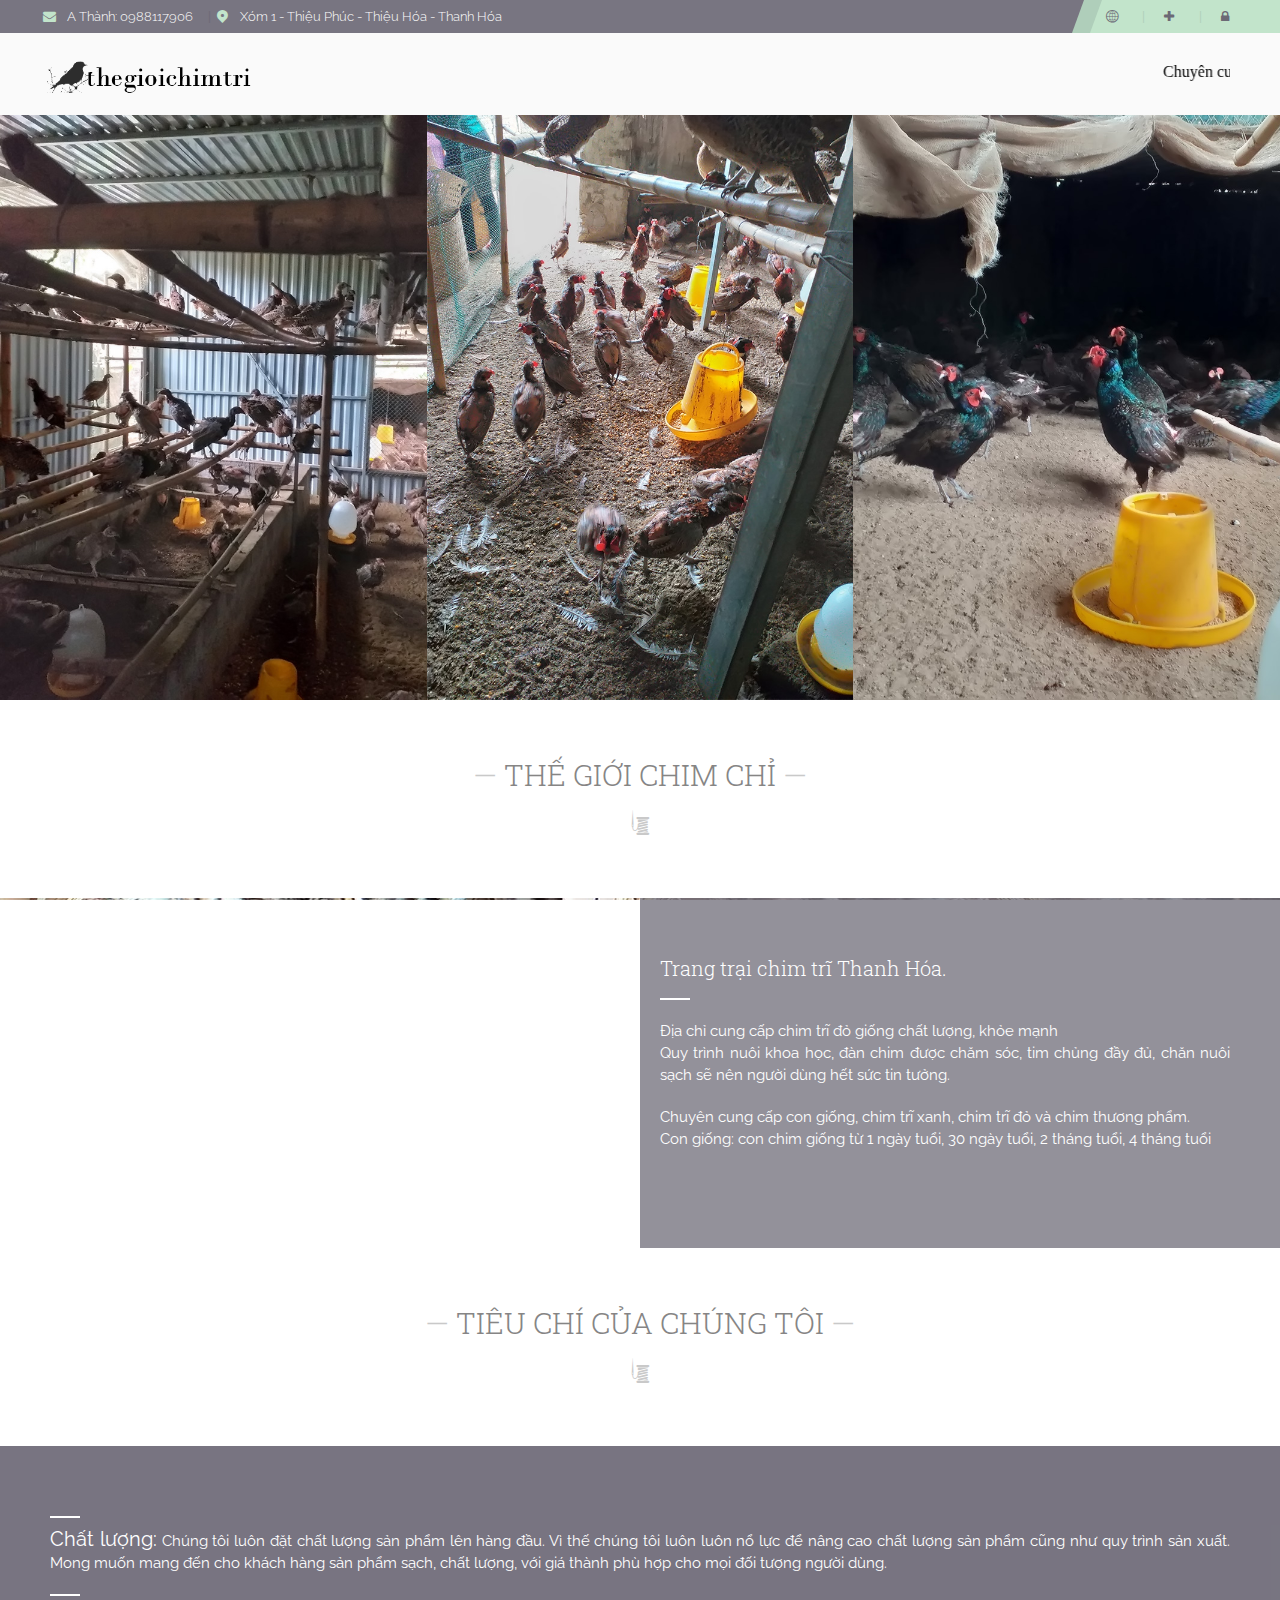
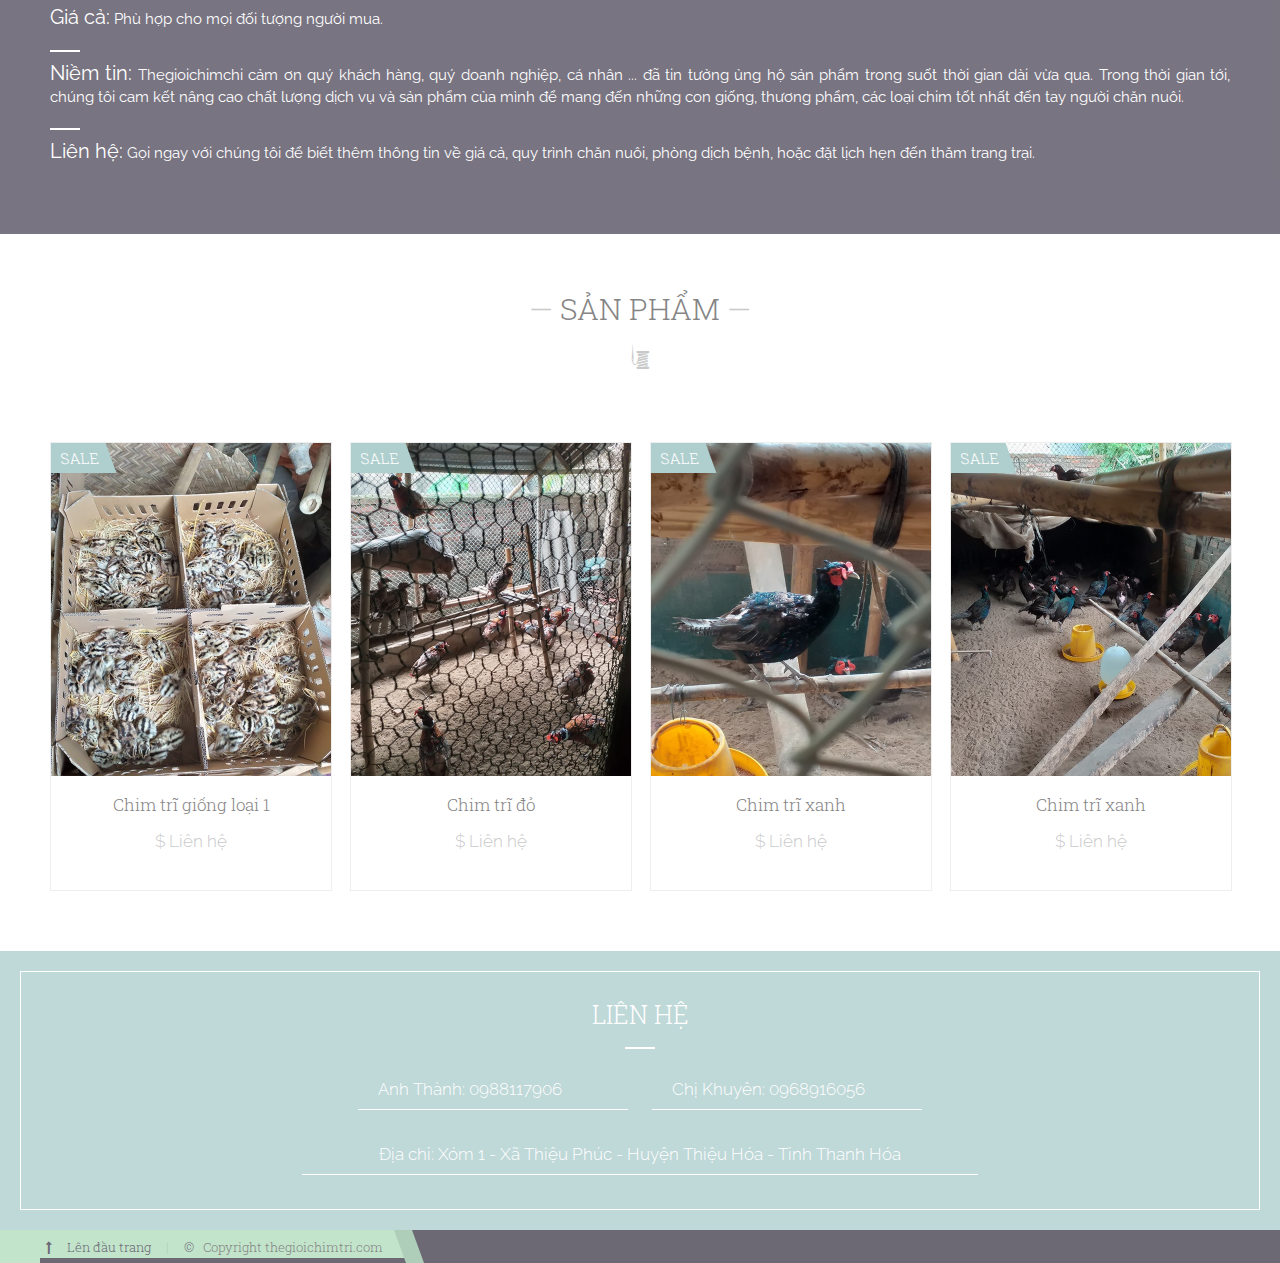
==== index.html @ b0e3bc08 "init" ====
<!DOCTYPE html>
<!--[if lt IE 7 ]>
<html class="ie ie6" lang="en"> <![endif]-->
<!--[if IE 7 ]>
<html class="ie ie7" lang="en"> <![endif]-->
<!--[if IE 8 ]>
<html class="ie ie8" lang="en"> <![endif]-->
<!--[if (gte IE 9)|!(IE)]><!-->
<html lang="en"> <!--<![endif]-->
<meta http-equiv="content-type" content="text/html;charset=UTF-8"/>
<head>

    <meta charset="utf-8">

    <title>Thegioichimchi.com</title> <!--insert your title here-->
    <meta name="description" content="nicdark Framework"> <!--insert your description here-->
    <meta name="author" content="nicdark"> <!--insert your name here-->
    <meta name="viewport" content="width=device-width, initial-scale=1.0"> <!--meta responsive-->

    <!--START CSS-->
    <link rel="stylesheet" href="css/nicdark_style.css"> <!--style-->
    <link rel="stylesheet" href="css/nicdark_responsive.css"> <!--nicdark_responsive-->

    <!--revslider-->
    <link rel="stylesheet" href="css/revslider/settings.css"> <!--revslider-->
    <link rel="stylesheet" href="css/style.css"> <!--revslider-->

    <!--END CSS-->

    <!--google fonts-->
    <link href='http://fonts.googleapis.com/css?family=Raleway' rel='stylesheet' type='text/css'>
    <!-- font-family: 'Raleway', sans-serif; -->
    <link href='http://fonts.googleapis.com/css?family=Roboto+Slab:400,100,300,700' rel='stylesheet' type='text/css'>
    <!--Roboto-->
    <link href='http://fonts.googleapis.com/css?family=Cinzel+Decorative:400,900,700' rel='stylesheet' type='text/css'>
    <!--Cinzel-->
    <link href='http://fonts.googleapis.com/css?family=Great+Vibes' rel='stylesheet' type='text/css'> <!--Great Vibes-->

    <!--[if lt IE 9]>
    <script src="http://html5shiv.googlecode.com/svn/trunk/html5.js"></script>
    <![endif]-->

    <!--FAVICONS-->
    <link rel="shortcut icon" href="images/favicon/favicon.jpg">
    <link rel="apple-touch-icon" href="img/favicon/apple-touch-icon.png">
    <link rel="apple-touch-icon" sizes="72x72" href="img/favicon/apple-touch-icon-72x72.png">
    <link rel="apple-touch-icon" sizes="114x114" href="img/favicon/apple-touch-icon-114x114.png">
    <!--END FAVICONS-->
</head>
<body id="start_nicdark_framework">

<div class="nicdark_site">
    <div class="nicdark_site_fullwidth nicdark_clearfix">
        <div class="nicdark_overlay"></div>
        <!--START LEFT SIDEBAR OPEN-->
        <div class="nicdark_left_sidebar nicdark_bg_greydark nicdark_nicescrool nicdark_dark_widgets">

            <a class="nicdark_left_sidebar_btn_close nicdark_btn_icon small white nicdark_absolute_right10">
                <i class="icon-cancel"></i>
            </a>

            <!--start-->
            <div class="nicdark_margin020">
                <div class="nicdark_space20"></div>
                <h4 class="white">AMAZING COMPONENTS</h4>
                <div class="nicdark_space20"></div>
                <div class="nicdark_divider left small"><span class="nicdark_bg_white"></span></div>
            </div>

            <div class="nicdark_textevidence">
                <div class="nicdark_margin20">
                    <ul class="nicdark_list">
                        <li>
                            <a href="components.html" class="nicdark_btn nicdark_margin150 white nicdark_margintop0"><i
                                    class="icon-html5"></i>&nbsp;&nbsp;&nbsp;Basic Components</a>
                            <a href="components.html"
                               class="white nicdark_btn nicdark_bg_greendark  nicdark_demo_components nicdark_margintop0">NEW</a>
                        </li>
                        <li>
                            <a href="components-archives.html" class="nicdark_btn nicdark_margin150 white"><i
                                    class="icon-th-large"></i>&nbsp;&nbsp;&nbsp;Different Archives</a>
                            <a href="components-archives.html"
                               class="white nicdark_btn nicdark_bg_greendark  nicdark_demo_components">NEW</a>
                        </li>
                        <li>
                            <a href="components-widgets.html" class="nicdark_btn nicdark_margin150 white"><i
                                    class="icon-columns"></i>&nbsp;&nbsp;&nbsp;Multiplies Widgets</a>
                            <a href="components-widgets.html"
                               class="white nicdark_btn nicdark_bg_greendark  nicdark_demo_components">NEW</a>
                        </li>
                        <li>
                            <a href="components-focus.html" class="nicdark_btn nicdark_margin150 white"><i
                                    class="icon-paragraph"></i>&nbsp;&nbsp;&nbsp;Focus Solutions</a>
                            <a href="components-focus.html"
                               class="white nicdark_btn nicdark_bg_reddark nicdark_demo_components">HOT</a>
                        </li>
                        <li>
                            <a href="#" class="nicdark_btn nicdark_margin150 white"><i class="icon-mail-2"></i>&nbsp;&nbsp;&nbsp;Form
                                Possibilities</a>
                            <a href="#" class="white nicdark_btn nicdark_bg_reddark nicdark_demo_components">HOT</a>
                        </li>
                    </ul>
                </div>
            </div>
            <!--end-->

            <!--start-->
            <div class="nicdark_margin020">
                <div class="nicdark_space20"></div>
                <h4 class="white">SOME FEATURES</h4>
                <div class="nicdark_space20"></div>
                <div class="nicdark_divider left small"><span class="nicdark_bg_white"></span></div>
            </div>

            <div class="nicdark_textevidence">
                <div class="nicdark_margin20">
                    <ul class="nicdark_list">
                        <li style="padding: 0px 0px 20px 0px;">
                            <img alt="" style="width:60px;float: left;margin-right: 20px;"
                                 src="img/demo/boxed_wide.jpg">
                            <p class="white"><strong>BOXED/WIDE VERSION</strong><br>One class for switch your site from
                                wide to boxed</p>
                        </li>
                        <li style="padding: 0px 0px 20px 0px;">
                            <img alt="" style="width:60px;float: left;margin-right: 20px;" src="img/demo/mega_menu.jpg">
                            <p class="white"><strong>MEGA MENU</strong><br>Create your mega menu easly in very simple
                                way</p>
                        </li>
                        <li style="padding: 0px 0px 20px 0px;">
                            <img alt="" style="width:60px;float: left;margin-right: 20px;"
                                 src="img/demo/rev_slider.jpg">
                            <p class="white"><strong>REVOLUTION SLIDER</strong><br>Create your amazin slides, Save 14 $
                            </p>
                        </li>
                        <li style="padding: 0px 0px 20px 0px;">
                            <img alt="" style="width:60px;float: left;margin-right: 20px;"
                                 src="img/demo/custom_pages.jpg">
                            <p class="white"><strong>CUSTOM PAGES</strong><br>A lot of pages thought for your shop !</p>
                        </li>
                        <li style="padding: 0px 0px 20px 0px;">
                            <img alt="" style="width:60px;float: left;margin-right: 20px;" src="img/demo/framework.jpg">
                            <p class="white"><strong>NICDARK FRAMEWORK</strong><br>Speed, Clear, Optimized code and easy
                                to use</p>
                        </li>
                    </ul>
                </div>
            </div>
            <!--endd-->


        </div>
        <!--END RIGHT SIDEBAR OPEN-->


        <!--START SIDEBAR-->
        <div class="nicdark_right_sidebar nicdark_bg_greydark nicdark_nicescrool">

            <a class="nicdark_right_sidebar_btn_close nicdark_btn_icon small white nicdark_absolute_right10"><i
                    class="icon-cancel"></i></a>

            <!--start CART-->
            <div class="nicdark_margin020">
                <div class="nicdark_space20"></div>
                <h4 class="white">YOUR CART</h4>
                <div class="nicdark_space20"></div>
                <div class="nicdark_divider left small"><span class="nicdark_bg_white"></span></div>
            </div>
            <div class="nicdark_textevidence">
                <div class="nicdark_margin20">
                    <ul class="nicdark_list nicdark_relative">
                        <li>
                            <a href="single-product.html"><img alt=""
                                                               class="nicdark_absolute nicdark_opacity nicdark_width60"
                                                               src="img/shop/products/img1.jpg"></a>
                            <div class="nicdark_activity nicdark_marginleft80">
                                <h5 class="grey subtitle">AURORA DRESS</h5>
                                <div class="nicdark_space10"></div>
                                <p>1 x $ 1000,00</p>
                            </div>
                            <div class="nicdark_space50"></div>
                        </li>
                        <li>
                            <a href="single-product.html"><img alt=""
                                                               class="nicdark_absolute nicdark_opacity nicdark_width60"
                                                               src="img/shop/products/img2.jpg"></a>
                            <div class="nicdark_activity nicdark_marginleft80">
                                <h5 class="grey subtitle">GAYA DRESS</h5>
                                <div class="nicdark_space10"></div>
                                <p>1 x $ 1300,00</p>
                            </div>
                            <div class="nicdark_space30"></div>
                        </li>
                    </ul>
                </div>
            </div>
            <div class="nicdark_margin020">
                <h5 class="grey">SUBTOTAL: <span class="white subtitle">$ 2300,00</span></h5>
                <div class="nicdark_space20"></div>
                <div class="nicdark_focus">
                    <a href="shop-cart.html" class="nicdark_btn nicdark_bg_greendark title small white">VIEW CART</a>
                </div>
            </div>
            <!--end CART-->

            <!--start FILTER-->
            <div class="nicdark_margin020">
                <div class="nicdark_space60"></div>
                <h4 class="white">FILTER PRICE</h4>
                <div class="nicdark_space20"></div>
                <div class="nicdark_divider left small"><span class="nicdark_bg_white"></span></div>
            </div>
            <div class="nicdark_margin020 nicdark_block">
                <div class="nicdark_space20"></div>
                <div class="nicdark_radius nicdark_bg_greydark2 nicdark_slider_range"></div>
                <div class="nicdark_space20"></div>
            </div>
            <div class="nicdark_margin020">
                <input class="nicdark_bg_greydark white subtitle small nicdark_padding0 nicdark_slider_amount"
                       type="text">
                <div class="nicdark_space20"></div>
                <a href="shop.html" class="nicdark_btn nicdark_bg_yellowdark title small white">FILTER</a>
            </div>
            <!--END FILTER-->

            <!--start PRODUCTS-->
            <div class="nicdark_margin020">
                <div class="nicdark_space60"></div>
                <h4 class="white">BEST REVIEWED</h4>
                <div class="nicdark_space20"></div>
                <div class="nicdark_divider left small"><span class="nicdark_bg_white"></span></div>
            </div>
            <div class="nicdark_textevidence">
                <div class="nicdark_margin20">
                    <ul class="nicdark_list nicdark_relative">
                        <li>
                            <a href="single-product.html"><img alt=""
                                                               class="nicdark_absolute nicdark_opacity nicdark_width60"
                                                               src="img/shop/products/img1.jpg"></a>
                            <div class="nicdark_activity nicdark_marginleft80">
                                <h5 class="grey subtitle">AURORA DRESS</h5>
                                <div class="nicdark_space10"></div>
                                <p><i class="icon-star yellow"></i><i class="icon-star yellow"></i><i
                                        class="icon-star yellow"></i><i class="icon-star yellow"></i><i
                                        class="icon-star-half-alt yellow"></i></p>
                            </div>
                            <div class="nicdark_space50"></div>
                        </li>
                        <li>
                            <a href="single-product.html"><img alt=""
                                                               class="nicdark_absolute nicdark_opacity nicdark_width60"
                                                               src="img/shop/products/img2.jpg"></a>
                            <div class="nicdark_activity nicdark_marginleft80">
                                <h5 class="grey subtitle">GAYA DRESS</h5>
                                <div class="nicdark_space10"></div>
                                <p><i class="icon-star yellow"></i><i class="icon-star yellow"></i><i
                                        class="icon-star yellow"></i><i class="icon-star yellow"></i><i
                                        class="icon-star-half-alt yellow"></i></p>
                            </div>
                            <div class="nicdark_space50"></div>
                        </li>
                        <li>
                            <a href="single-product.html"><img alt=""
                                                               class="nicdark_absolute nicdark_opacity nicdark_width60"
                                                               src="img/shop/products/img3.jpg"></a>
                            <div class="nicdark_activity nicdark_marginleft80">
                                <h5 class="grey subtitle">ANEMONE DRESS</h5>
                                <div class="nicdark_space10"></div>
                                <p><i class="icon-star yellow"></i><i class="icon-star yellow"></i><i
                                        class="icon-star yellow"></i><i class="icon-star yellow"></i><i
                                        class="icon-star-half-alt yellow"></i></p>
                            </div>
                            <div class="nicdark_space10"></div>
                        </li>
                    </ul>
                </div>
            </div>
            <!--end PRODUCTS-->

            <!--start SEARCH-->
            <div class="nicdark_margin020">
                <div class="nicdark_space50"></div>
                <h4 class="white">SEARCH YOUR DRESS</h4>
                <div class="nicdark_space20"></div>
                <div class="nicdark_divider left small"><span class="nicdark_bg_white"></span></div>
            </div>
            <div class="nicdark_margin20">
                <input class="nicdark_bg_transparent nicdark_border_white white small subtitle" type="text" value=""
                       placeholder="KEYWORD">
                <div class="nicdark_space20"></div>
                <a href="shop.html" class="nicdark_btn nicdark_bg_bluedark small title white">SEARCH</a>
            </div>
            <!--end SEARCH-->

            <!--start TAGS-->
            <div class="nicdark_margin020">
                <div class="nicdark_space40"></div>
                <h4 class="white">PRODUCTS TAGS</h4>
                <div class="nicdark_space20"></div>
                <div class="nicdark_divider left small"><span class="nicdark_bg_white"></span></div>
            </div>
            <div class="nicdark_margin10">
                <a href="#" class="nicdark_btn small white nicdark_margin10 nicdark_border_white">Bride</a>
                <a href="#" class="nicdark_btn small white nicdark_margin10 nicdark_border_white">Groom</a>
                <a href="#" class="nicdark_btn small white nicdark_margin10 nicdark_border_white">Dress</a>
                <a href="#" class="nicdark_btn small white nicdark_margin10 nicdark_border_white">Shoes</a>
                <a href="#" class="nicdark_btn small white nicdark_margin10 nicdark_border_white">Witness</a>
                <a href="#" class="nicdark_btn small white nicdark_margin10 nicdark_border_white">Rings</a>
                <a href="#" class="nicdark_btn small white nicdark_margin10 nicdark_border_white">Jewelry</a>
                <a href="#" class="nicdark_btn small white nicdark_margin10 nicdark_border_white">Flowers</a>
                <a href="#" class="nicdark_btn small white nicdark_margin10 nicdark_border_white">Suit</a>
                <a href="#" class="nicdark_btn small white nicdark_margin10 nicdark_border_white">Rings</a>
                <a href="#" class="nicdark_btn small white nicdark_margin10 nicdark_border_white">Wedding</a>
                <a href="#" class="nicdark_btn small white nicdark_margin10 nicdark_border_white">Rose</a>
            </div>
            <!--end TAGS-->

        </div>
        <!--END SIDEBAR-->

        <div class="nicdark_section nicdark_navigation">
            <div class="nicdark_menu_fullwidth">
                <div class="nicdark_section nicdark_bg_gradient">
                    <div class="nicdark_container nicdark_clearfix">
                        <div class="grid grid_6 nicdark_bg_greydark percentage">
                            <div class="nicdark_focus">
                                <div class="nicdark_space5"></div>
                                <p class="white">
                                    <small>
                                        <i class="icon-mail-alt green"></i>&nbsp;&nbsp;
                                        <a class="white" href="javascript:void(0)">A Thành: 0988117906</a>
                                        &nbsp;&nbsp;&nbsp;&nbsp;<span class="greydark">|</span> <br class="mobile">
                                        <i class="icon-location-1 green"></i>&nbsp;&nbsp;
                                        <a class="white" href="javascript:void(0)">Xóm 1 - Thiệu Phúc - Thiệu Hóa -
                                            Thanh Hóa</a>
                                    </small>
                                </p>
                                <div class="nicdark_space5"></div>
                            </div>
                        </div>
                        <div class="grid grid_6 right nicdark_bg_greydark percentage">
                            <div class="nicdark_activity right nicdark_bg_green">
                                <div class="nicdark_space5"></div>
                                <p class="greydark">
                                    <small>
                                        &nbsp;&nbsp;&nbsp;&nbsp;&nbsp;&nbsp;<i class="icon-globe-2"></i>&nbsp;&nbsp;<a
                                            class="greydark nicdark_mpopup_window nicdark_outline"
                                            href="javascript:void(0)"></a>
                                        &nbsp;&nbsp;&nbsp;&nbsp;<span class="greendark">|</span>&nbsp;&nbsp;&nbsp;&nbsp;
                                        <i class="icon-plus"></i>&nbsp;&nbsp;<a
                                            class="greydark nicdark_mpopup_ajax nicdark_outline"
                                            href="javascript:void(0)"></a>
                                        &nbsp;&nbsp;&nbsp;&nbsp;<span class="greendark">|</span>&nbsp;&nbsp;&nbsp;&nbsp;
                                        <i class="icon-lock"></i>&nbsp;&nbsp;<a
                                            class="greydark nicdark_mpopup_ajax nicdark_outline"
                                            href="javascript:void(0)"></a></small>
                                </p>
                                <div class="nicdark_space5"></div>
                            </div>

                            <div class="nicdark_activity right nicdark_bg_greendark nicdark_oblique_right">
                                <div class="nicdark_space5"></div>
                                <p class="greydark">
                                    <small><i class="icon-angle-right greendark"></i></small>
                                </p>
                                <div class="nicdark_space5"></div>
                            </div>


                        </div>

                        <!--info window for languages-->
                        <div id="nicdark_window" class="nicdark_bg_greydark zoom-anim-dialog mfp-hide">

                            <div class="nicdark_textevidence nicdark_bg_violetdark ">
                                <div class="nicdark_margin20">
                                    <h4 class="white">LANGUAGES</h4>
                                </div>
                            </div>

                            <div class="nicdark_padding20 nicdark_display_inlineblock nicdark_width_percentage100 nicdark_sizing">

                                <ul class="nicdark_list border">

                                    <li class="nicdark_border_greydark">
                                        <p><a class="white" href="index.html">ENGLISH</a><a href="index.html"
                                                                                            class="nicdark_btn right nicdark_opacity"><i
                                                class="white icon-angle-right"></i></a></p>
                                        <div class="nicdark_space15"></div>
                                    </li>

                                    <li class="nicdark_border_greydark">
                                        <div class="nicdark_space15"></div>
                                        <p><a class="white" href="index.html">RUSSIAN</a><a href="index.html"
                                                                                            class="nicdark_btn right nicdark_opacity"><i
                                                class="white icon-angle-right"></i></a></p>
                                        <div class="nicdark_space15"></div>
                                    </li>

                                    <li class="nicdark_border_greydark">
                                        <div class="nicdark_space15"></div>
                                        <p><a class="white" href="index.html">ARABIC</a><a href="index.html"
                                                                                           class="nicdark_btn right nicdark_opacity"><i
                                                class="white icon-angle-right"></i></a></p>
                                        <div class="nicdark_space15"></div>
                                    </li>

                                    <li class="nicdark_border_greydark">
                                        <div class="nicdark_space15"></div>
                                        <p><a class="white" href="index.html">ITALIAN</a><a href="index.html"
                                                                                            class="nicdark_btn right nicdark_opacity"><i
                                                class="white icon-angle-right"></i></a></p>
                                    </li>

                                </ul>

                            </div>
                        </div>
                        <!--end window-->

                    </div>
                </div>
                <div class="nicdark_section nicdark_bg_grey fade-down">
                    <div class="nicdark_container nicdark_clearfix">
                        <div class="grid grid_12 percentage">
                            <div class="nicdark_space25"></div>
                            <div class="nicdark_logo">
                                <a class="nicdark_logo_normal" href="javascript:void(0)"><img alt="" src="images/logo.png"></a>
                            </div>
                            <nav>
                                <ul class="nicdark_menu nicdark_margin010 nicdark_padding50">
                                    <marquee>Chuyên cung cấp các loại chim trĩ, chim trĩ xanh, chim trĩ đỏ, con giống, và thịt thương phẩm.</marquee>
                                </ul>
                            </nav>
                            <div class="nicdark_space25"></div>
                        </div>

                    </div>
                    <!--end container-->

                </div>
                <!--end header-->

            </div>

        </div>
        <div class="nicdark_space100"></div>

        <!--start section-->
        <section class="nicdark_section">
            <div class="grid grid_4 percentage">
                <div class="nicdark_focus nicdark_fadeinout nicdark_relative nicdark_height600"
                     style="background:url(images/slide/1.jpg); background-size:cover;">
                    <div class="nicdark_filter greydark2 nicdark_absolute nicdark_height600 nicdark_display_table nicdark_fadein">
                        <div class="nicdark_cell nicdark_vertical_middle">
                            <a href="#"
                               class="nicdark_btn_icon nicdark_border_white medium white nicdark_margin10 nicdark_outline">
                                <i class="icon-link nicdark_rotate"></i>
                            </a>
                        </div>
                    </div>
                </div>
            </div>

            <div class="grid grid_4 percentage">
                <div class="nicdark_focus nicdark_fadeinout nicdark_relative nicdark_height600"
                     style="background:url(images/slide/2.jpg); background-size:cover;">
                    <div class="nicdark_filter greydark2 nicdark_absolute nicdark_height600 nicdark_display_table nicdark_fadein">
                        <div class="nicdark_cell nicdark_vertical_middle">
                            <a href="#"
                               class="nicdark_btn_icon nicdark_border_white medium white nicdark_margin10 nicdark_outline">
                                <i class="icon-link nicdark_rotate"></i>
                            </a>
                        </div>
                    </div>
                </div>
            </div>

            <div class="grid grid_4 percentage">
                <div class="nicdark_focus nicdark_fadeinout nicdark_relative nicdark_height600"
                     style="background:url(images/slide/3.jpg); background-size:cover;">
                    <div class="nicdark_filter greydark2 nicdark_absolute nicdark_height600 nicdark_display_table nicdark_fadein">
                        <div class="nicdark_cell nicdark_vertical_middle">
                            <a href="#"
                               class="nicdark_btn_icon nicdark_border_white medium white nicdark_margin10 nicdark_outline">
                                <i class="icon-link nicdark_rotate"></i>
                            </a>
                        </div>
                    </div>
                </div>
            </div>
        </section>
        <!--end section-->


        <!--start section-->
        <section class="nicdark_section">

            <!--start nicdark_container-->
            <div class="nicdark_container nicdark_clearfix">


                <div class="nicdark_space50"></div>


                <div class="grid grid_12">
                    <h1 class="grey2 center"><span class="grey">—</span> THẾ GIỚI CHIM CHỈ <span class="grey">—</span></h1>
                    <div class="nicdark_space20"></div>
                    <div class="nicdark_focus center"><h2 class="nicdark_icon-sewing11 grey"></h2></div>
                </div>

            </div>
            <!--end nicdark_container-->

        </section>
        <!--end section-->


        <!--start section-->
        <section class="nicdark_section">

            <!--start nicdark_container-->
            <div class="nicdark_container nicdark_clearfix">
                <div class="nicdark_space50"></div>
            </div>
            <!--end nicdark_container-->

        </section>
        <!--end section-->


        <!--start section-->
        <section id="nicdark_parallax_1" class="nicdark_section"
                 style="background:url(images/5.jpg) 50% 0 fixed; background-size:cover;">

            <div class="grid grid_6 percentage">
                <div class="nicdark_space3 nicdark_displaynone_iphonepotr nicdark_displaynone_iphoneland"></div>
            </div>

            <div class="grid grid_6 percentage">
                <div class="nicdark_filter greydark3 nicdark_aligncenter_iphonepotr nicdark_aligncenter_iphoneland">

                    <div class="grid grid_6 nicdark_disable_floatleft_iphonepotr nicdark_disable_floatleft_iphoneland">
                        <div class="nicdark_activity">
                            <div class="nicdark_marginleft10 nicdark_margin20_iphonepotr nicdark_margin20_iphoneland">
                                <div class="nicdark_space50"></div>
                                <h3 class="white">Trang trại chim trĩ Thanh Hóa. <br>
                                </h3>
                                <div class="nicdark_space20 nicdark_displaynone_iphonepotr nicdark_displaynone_iphoneland"></div>
                                <div class="nicdark_divider nicdark_displaynone_iphonepotr nicdark_displaynone_iphoneland left small">
                                    <span class="nicdark_bg_white"></span></div>
                                <div class="nicdark_space20"></div>
                                <p class="white">Địa chỉ cung cấp chim trĩ đỏ giống chất lượng, khỏe mạnh <br> <br class="mobile">
                                    Quy trình nuôi khoa học, đàn chim được chăm sóc, tim chủng đầy đủ, chăn nuôi sạch sẽ nên người dùng hết sức tin tưởng.</p>
                                <div class="nicdark_space20"></div>
                                <p class="white">Chuyên cung cấp con giống, chim trĩ xanh, chim trĩ đỏ và chim thương phẩm. <br><br class="mobile">
                                    Con giống: con chim giống từ 1 ngày tuổi, 30 ngày tuổi, 2 tháng tuổi, 4 tháng tuổi</p>
                                <div class="nicdark_space20"></div>
                                <div>&nbsp; </div>
                                <div class="nicdark_space_block50"></div>
                            </div>

                        </div>
                    </div>

                </div>
            </div>

        </section>
        <!--end section-->

        <!--start section-->
        <section class="nicdark_section">
            <!--start nicdark_container-->
            <div class="nicdark_container nicdark_clearfix">
                <div class="nicdark_space50"></div>
                <div class="grid grid_12">
                    <h1 class="grey2 center"><span class="grey">—</span> TIÊU CHÍ CỦA CHÚNG TÔI <span class="grey">—</span></h1>
                    <div class="nicdark_space20"></div>
                    <div class="nicdark_focus center"><h2 class="nicdark_icon-sewing11 grey"></h2></div>
                </div>
            </div>
            <div class="nicdark_space50"></div>
            <!--end nicdark_container-->
        </section>
        <!--end section-->
        <div class="nicdark_section nicdark_bg_greydark">
            <div class="nicdark_filter greydark">
                <!--start nicdark_container-->
                <div class="nicdark_container nicdark_clearfix">
                    <div class="nicdark_space10"></div>
                    <div class="grid grid_12">
                        <div class="nicdark_space_block50"></div>
                        <div class="nicdark_divider left small">
                            <span class="nicdark_bg_white"></span>
                        </div>
                        <div class="nicdark_space10"></div>
                        <p class="white"><span class="f20">Chất lượng:</span> Chúng tôi luôn đặt chất lượng sản phẩm lên hàng đầu.
                            Vì thế chúng tôi luôn luôn nổ lực để nâng cao chất lượng sản phẩm cũng như quy trình sản xuất.
                            Mong muốn mang đến cho khách hàng sản phẩm sạch, chất lượng, với giá thành phù hợp cho mọi đối tượng người dùng.
                        </p>

                        <div class="nicdark_space20"></div>
                        <div class="nicdark_divider left small">
                            <span class="nicdark_bg_white"></span>
                        </div>
                        <div class="nicdark_space10"></div>
                        <p class="white"><span class="f20">Giá cả:</span> Phù hợp cho mọi đối tượng người mua.</p>

                        <div class="nicdark_space20"></div>
                        <div class="nicdark_divider left small">
                            <span class="nicdark_bg_white"></span>
                        </div>
                        <div class="nicdark_space10"></div>
                        <p class="white">
                            <span class="f20">Niềm tin:</span> Thegioichimchi cảm ơn quý khách hàng, quý doanh nghiệp, cá nhân ... đã tin tưởng ủng hộ sản phẩm trong suốt thời gian dài vừa qua.
                            Trong thời gian tới, chúng tôi cam kết nâng cao chất lượng dịch vụ và sản phẩm của mình để mang đến những con giống, thương phẩm, các loại chim tốt nhất
                            đến tay người chăn nuôi.
                        </p>

                        <div class="nicdark_space20"></div>
                        <div class="nicdark_divider left small">
                            <span class="nicdark_bg_white"></span>
                        </div>
                        <div class="nicdark_space10"></div>
                        <p class="white">
                            <span class="f20">Liên hệ:</span> Gọi ngay với chúng tôi để biết thêm thông tin về giá cả, quy trình chăn nuôi, phòng dịch bệnh, hoặc đặt lịch hẹn đến thăm trang trại.
                        </p>
                        <div class="nicdark_space_block50"></div>
                    </div>
                    <div class="nicdark_space10"></div>
                </div>
                <!--end nicdark_container-->

            </div>


        </div>

        <!--start section-->
        <section class="nicdark_section">
            <!--start nicdark_container-->
            <div class="nicdark_container nicdark_clearfix">
                <div class="nicdark_space50"></div>
                <div class="grid grid_12">
                    <h1 class="grey2 center"><span class="grey">—</span> SẢN PHẨM <span class="grey">—</span></h1>
                    <div class="nicdark_space20"></div>
                    <div class="nicdark_focus center"><h2 class="nicdark_icon-sewing11 grey"></h2></div>
                </div>
            </div>
            <div class="nicdark_space50"></div>
            <!--end nicdark_container-->
        </section>
        <div class="nicdark_container nicdark_clearfix">
            <!--product-->
            <div class="grid grid_3">
                <div class=" nicdark_activity">
                    <div class="nicdark_archive1 nicdark_border_grey">

                        <a href="#" class="nicdark_btn nicdark_bg_bluedark white small nicdark_absolute title nicdark_oblique_left nicdark_oblique">&nbsp;&nbsp;SALE&nbsp;</a>

                        <img alt="" src="images/products/1.jpg">

                        <div class="nicdark_textevidence center">
                            <div class="nicdark_margin20">
                                <h4>Chim trĩ giống loại 1</h4>
                                <div class="nicdark_space20"></div>
                                <h4 class="subtitle grey2"><span class="nicdark_strike"></span>$ Liên hệ</h4>
                                <div class="nicdark_space20"></div>
                            </div>
                        </div>

                    </div>
                </div>
            </div>
            <!--end product-->

            <!--product-->
            <div class="grid grid_3">
                <div class=" nicdark_activity">
                    <div class="nicdark_archive1 nicdark_border_grey">

                        <a href="#" class="nicdark_btn nicdark_bg_bluedark white small nicdark_absolute title nicdark_oblique_left nicdark_oblique">&nbsp;&nbsp;SALE&nbsp;</a>

                        <img alt="" src="images/products/2.jpg">

                        <div class="nicdark_textevidence center">
                            <div class="nicdark_margin20">
                                <h4>Chim trĩ đỏ</h4>
                                <div class="nicdark_space20"></div>
                                <h4 class="subtitle grey2"><span class="nicdark_strike"></span>$ Liên hệ</h4>
                                <div class="nicdark_space20"></div>
                            </div>
                        </div>

                    </div>
                </div>
            </div>
            <!--end product-->

            <!--product-->
            <div class="grid grid_3">
                <div class=" nicdark_activity">
                    <div class="nicdark_archive1 nicdark_border_grey">

                        <a href="#" class="nicdark_btn nicdark_bg_bluedark white small nicdark_absolute title nicdark_oblique_left nicdark_oblique">&nbsp;&nbsp;SALE&nbsp;</a>

                        <img alt="" src="images/products/3.jpg">

                        <div class="nicdark_textevidence center">
                            <div class="nicdark_margin20">
                                <h4>Chim trĩ xanh</h4>
                                <div class="nicdark_space20"></div>
                                <h4 class="subtitle grey2"><span class="nicdark_strike"></span>$ Liên hệ</h4>
                                <div class="nicdark_space20"></div>
                            </div>
                        </div>

                    </div>
                </div>
            </div>
            <!--end product-->

            <!--product-->
            <div class="grid grid_3">
                <div class=" nicdark_activity">
                    <div class="nicdark_archive1 nicdark_border_grey">

                        <a href="#" class="nicdark_btn nicdark_bg_bluedark white small nicdark_absolute title nicdark_oblique_left nicdark_oblique">&nbsp;&nbsp;SALE&nbsp;</a>

                        <img alt="" src="images/products/4.jpg">

                        <div class="nicdark_textevidence center">
                            <div class="nicdark_margin20">
                                <h4>Chim trĩ xanh</h4>
                                <div class="nicdark_space20"></div>
                                <h4 class="subtitle grey2"><span class="nicdark_strike"></span>$ Liên hệ</h4>
                                <div class="nicdark_space20"></div>
                            </div>
                        </div>

                    </div>
                </div>
            </div>
            <!--end product-->
            <div class="nicdark_space50"></div>
        </div>

        <section id="nicdark_parallax_2" class="nicdark_section nicdark_homepage2_img7">
            <div class="nicdark_focus">
                <div class="nicdark_filter blue center">
                    <div class="nicdark_size_extrabig nicdark_border_white">
                        <!--start nicdark_container-->
                        <div class="nicdark_container nicdark_clearfix">
                            <div class="grid grid_12 percentage">
                                <!--content-->
                                <div class="nicdark_space_block30"></div>
                                <h2 class="white">LIÊN HỆ</h2>
                                <div class="nicdark_space_block20"></div>
                                <div class="nicdark_divider small"><span class="nicdark_bg_white"></span></div>
                                <div class="nicdark_space20"></div>
                                <div class="wrapper-contact">
                                    <div class="nicdark_focus nicdark_width_percentage25">
                                        <div class="nicdark_marginleft10 nicdark_marginright10 nicdark_disable_marginleft_iphoneland nicdark_disable_marginleft_iphonepotr">
                                            <input class="nicdark_bg_transparent nicdark_border_bottom_white white medium subtitle"
                                                   type="text" placeholder="Name" size="200" value="Anh Thành: 0988117906" disabled="disabled">
                                        </div>
                                    </div>
                                    <div class="nicdark_focus nicdark_width_percentage25">
                                        <div class="nicdark_marginleft10 nicdark_marginright10 nicdark_disable_marginleft_iphoneland nicdark_disable_marginleft_iphonepotr">
                                            <input class="nicdark_bg_transparent nicdark_border_bottom_white white medium subtitle"
                                                   type="text" placeholder="Name" size="200" value="Chị Khuyên: 0968916056" disabled="disabled">
                                        </div>
                                    </div>
                                </div>
                                <div class="nicdark_space_block20"></div>
                                <div class="wrapper-contact">
                                    <div class="nicdark_focus nicdark_width_percentage60">
                                        <div class="nicdark_marginleft10 nicdark_marginright10 nicdark_disable_marginleft_iphoneland nicdark_disable_marginleft_iphonepotr">
                                            <input class=" nicdark_bg_transparent nicdark_border_bottom_white white medium subtitle"
                                                   type="text" placeholder="Name" size="200" value="Địa chỉ: Xóm 1 - Xã Thiệu Phúc - Huyện Thiệu Hóa - Tỉnh Thanh Hóa" disabled="disabled">
                                        </div>
                                    </div>
                                </div>
                                <div class="nicdark_space30"></div>
                                <!--end content-->
                            </div>
                        </div>
                    </div>
                    <!--end nicdark_container-->
                </div>
            </div>
        </section>

        <!--start section-->
        <div class="nicdark_section">
            <div class="nicdark_section nicdark_bg_gradient2">
                <!--start nicdark_container-->
                <div class="nicdark_container nicdark_clearfix">
                    <div class="grid grid_6 nicdark_bg_greydark2 percentage">
                        <div class="nicdark_activity nicdark_bg_green">
                            <div class="nicdark_space5"></div>
                            <p class="greydark title">
                                <small>
                                    <i class="icon-up"></i>&nbsp;&nbsp;
                                    <a class="greydark nicdark_internal_link" href="#start_nicdark_framework">Lên đầu trang</a>&nbsp;&nbsp;&nbsp;&nbsp;
                                    <span
                                        class="greendark nicdark_displaynone_ipadpotr nicdark_displaynone_iphoneland nicdark_displaynone_iphonepotr">|</span>&nbsp;&nbsp;&nbsp;&nbsp;
                                    <span class="nicdark_displaynone_ipadpotr nicdark_displaynone_iphoneland nicdark_displaynone_iphonepotr">©</span>&nbsp;&nbsp;
                                    <a class="" href="javascript:void(0)">Copyright thegioichimtri.com</a>
                                </small>&nbsp;&nbsp;&nbsp;&nbsp;&nbsp;&nbsp;
                            </p>
                        </div>
                        <div class="nicdark_activity nicdark_bg_greendark nicdark_oblique_left">
                            <div class="nicdark_space5"></div>
                            <p class="greydark">
                                <small><i class="icon-angle-left greendark"></i></small>
                            </p>
                            <div class="nicdark_space5"></div>
                        </div>
                    </div>
                </div>
                <!--end nicdark_container-->
            </div>
        </div>
    </div>
</div>
<style>

</style>
<a class="link-phone-call" style="font-size:18px;padding:7px 13px;position:fixed;right:0;bottom:80px;background-color:#fd7b01;color:#fff;text-align:center;" href="tel:0988117906">
    BẤM GỌI NGAY<br> 0988.117.906
</a>

<!--main-->
<script src="js/main/jquery.min.js"></script> <!--Jquery-->
<script src="js/main/jquery-ui.js"></script> <!--Jquery UI-->
<script src="js/main/excanvas.js"></script> <!--canvas need for ie-->

<!--plugins-->
<script src="js/plugins/revslider/jquery.themepunch.tools.min.js"></script> <!--revslider-->
<script src="js/plugins/revslider/jquery.themepunch.revolution.min.js"></script> <!--revslider-->

<!--menu-->
<script src="js/plugins/menu/superfish.min.js"></script> <!--superfish-->
<script src="js/plugins/menu/tinynav.min.js"></script> <!--tinynav-->

<!--other-->
<script src="js/plugins/isotope/isotope.pkgd.min.js"></script> <!--isotope-->
<script src="js/plugins/mpopup/jquery.magnific-popup.min.js"></script> <!--mpopup-->
<script src="js/plugins/scroolto/scroolto.js"></script> <!--Scrool To-->
<script src="js/plugins/nicescrool/jquery.nicescroll.min.js"></script> <!--Nice Scroll-->
<script src="js/plugins/inview/jquery.inview.min.js"></script> <!--inview-->
<script src="js/plugins/parallax/jquery.parallax-1.1.3.js"></script> <!--parallax-->
<script src="js/plugins/countto/jquery.countTo.js"></script> <!--jquery.countTo-->
<script src="js/plugins/countdown/jquery.countdown.js"></script> <!--countdown-->

<!--settings-->
<script src="js/settings.js"></script> <!--settings-->
<!--custom js-->
<script type="text/javascript">
    jQuery(document).ready(function () {

        //START PARALLAX SECTIONS
        $('#nicdark_parallax_1').parallax("50%", 0.3);
        $('#nicdark_parallax_2').parallax("50%", 0.3);
        //END PARALLAX SECTIONS

    });
</script>
<!--custom js-->
<!--start preloader-->
<script type="text/javascript">
    jQuery(window).load(function () {
        jQuery(".nicdark_preloader").delay(1000).fadeOut("slow");
    })
</script>
<!--end preloader-->
</body>
</html>
---- css/nicdark_style.css ----
/*
	Author: Nicdark
	Author URI: http://www.nicdarkthemes.com/
*/

@import "nicdark_shortcodes.css";
@import "nicdark_menu.css";
@import "nicdark_images.css";
@import "nicdark_font.css";

@import "fontello.css";
@import "animate.css";
@import "magnific-popup.css";


/****************************************************************************
	Table of Content
***************************************************************************


SOME BASIC CLASSES
	1- body
	2-container
    3-site
    4-section
    5-grid
    6-width section
    7-headings tag
    8-form elements
    9-parallax section


/* 1- START NICDARK FRAMEWORK*/
body{ margin:0px; padding:0px; overflow-x:hidden; background-color: #ccc; }
body.nicdark_boxed_img{ background-image: url(../img/slide/img1.html) !important; background-size: cover; background-attachment: fixed; }
body.nicdark_boxed_pattern{ background-image: url(../img/patterns/img1.html) !important; background-attachment: fixed; }

/* 2 - CONTAINER */
.nicdark_container{ width:1200px; margin:auto; padding: 0px; }
.nicdark_size_extrabig .nicdark_container { width:1160px; }
.nicdark_clearfix:after { content: ""; display: block; height: 0; clear: both; visibility: hidden; }



/* 3- START NICDARK_SITE*/
.nicdark_site{ float: left; width: 100%; -webkit-transition: all 0.8s ease; -moz-transition: all 0.8s ease; -o-transition: all 0.8s ease; -ms-transition: all 0.8s ease; transition: all 0.8s ease; }
.nicdark_site > .nicdark_site_fullwidth{ float: left; width: 100%; background-color: #fff; }
.nicdark_site > .nicdark_site_boxed{ width:1220px; margin:auto; padding: 0px; background-color: #fff; }
/*START NICDARK_SITE*/



/* 4 - START NICDARKSECTION*/
.nicdark_section{ width: 100%; float: left; }
/*.nicdark_section.nicdark_imgparallax{ background: url(../img/img3.jpg) 50% 0 fixed; background-size: cover;}*/
/*END NICDARKSECTION*/



/* 5 - START NICDARKGRID*/
.grid_1, .grid_2, .grid_3, .grid_4, .grid_5, .grid_6, .grid_7, .grid_8, .grid_9, .grid_10, .grid_11, .grid_12{ padding:10px; float:left; display:inline; box-sizing:border-box; -moz-box-sizing:border-box; }
.grid.nomargin{ margin: 0px; padding: 10px; }
.grid.percentage{ margin: 0px; padding: 0px; }
.grid_12.percentage {width:100%;}
.grid_6.percentage {width:50%;}
.grid_4.percentage {width:33.33%;}
.grid_3.percentage {width:25%;}
.grid_2.percentage {width:16.66%;}
.grid_8.percentage {width:66.66%;}
.grid_9.percentage {width:75%;}
/*size*/
.grid_1 {width:100px;}
.grid_2 {width:200px;}
.grid_3 {width:300px;}
.grid_4 {width:400px;}
.grid_5 {width:500px;}
.grid_6 {width:600px;}
.grid_7 {width:700px;}
.grid_8 {width:800px;}
.grid_9 {width:900px;}
.grid_10 {width:1000px;}
.grid_11 {width:1100px;}
.grid_12 {width:1200px;}
/*END NICDARKGRID*/



/* 6 - START NIKDARKWIDTHPERCENTAGE*/
.nicdark_width_percentage1{ width: 1% !important; }
.nicdark_width_percentage10{ width: 10% !important; }
.nicdark_width_percentage20{ width: 20% !important; }
.nicdark_width_percentage25{ width: 25% !important; }
.nicdark_width_percentage30{ width: 30% !important; }
.nicdark_width_percentage40{ width: 40% !important; }
.nicdark_width_percentage50{ width: 50% !important; }
.nicdark_width_percentage60{ width: 60% !important; }
.nicdark_width_percentage70{ width: 70% !important; }
.nicdark_width_percentage80{ width: 80% !important; }
.nicdark_width_percentage90{ width: 90% !important; }
.nicdark_width_percentage100{ width: 100% !important; }
/*END NIKDARKWIDTHPERCENTAGE*/



/* 7 - START NICDARKTEXT*/
p,h1,h2,h3,h4,h5,h6{ margin:0px; padding:0px; font-weight: normal; }
/*font*/
h1,h2,h3,h4,h5,h6,input[type="text"],textarea,select{ font-family: 'Roboto Slab', sans-serif; color: #868585; font-weight: 300; }
h1.subtitle,h2.subtitle,h3.subtitle,h4.subtitle,h5.subtitle,h6.subtitle,input[type="text"].subtitle,textarea.subtitle,select.subtitle, span.subtitle{ font-family: 'Raleway', serif; color:#c9c9c9; }
h1.signature,h2.signature,h3.signature,h4.signature,h5.signature,h6.signature, span.signature{ font-family: 'Great Vibes', cursive; }
/*color*/
p.white,h1.white,h2.white,h3.white,h4.white,h5.white,h6.white,a.white,i.white,span.white, input[type="text"].white, textarea.white, input[type="submit"].white, select.white{ color:#ffffff; }
p.grey,h1.grey,h2.grey,h3.grey,h4.grey,h5.grey,h6.grey,a.grey,i.grey,span.grey, input[type="text"].grey, textarea.grey, input[type="submit"].grey, select.grey, pre.grey{ color:#c9c9c9; }
p.greydark,h1.greydark,h2.greydark,h3.greydark,h4.greydark,h5.greydark,h6.greydark,a.greydark,i.greydark,span.greydark, input[type="text"].greydark, textarea.greydark, input[type="submit"].greydark, select.greydark{ color:#6c6975; }
p.greydark2,h1.greydark2,h2.greydark2,h3.greydark2,h4.greydark2,h5.greydark2,h6.greydark2,a.greydark2,i.greydark2,span.greydark2, input[type="text"].greydark2, textarea.greydark2, input[type="submit"].greydark2, select.greydark2{ color:#353b3d; }
p.green,h1.green,h2.green,h3.green,h4.green,h5.green,h6.green,a.green,i.green,span.green, input[type="text"].green, textarea.green, input[type="submit"].green, select.green{ color:#c2e4cb; }
p.greendark,h1.greendark,h2.greendark,h3.greendark,h4.greendark,h5.greendark,h6.greendark,a.greendark,i.greendark,span.greendark, input[type="text"].greendark, textarea.greendark, input[type="submit"].greendark, select.greendark{ color:#afceba; }
p.blue,h1.blue,h2.blue,h3.blue,h4.blue,h5.blue,h6.blue,a.blue,i.blue,span.blue, input[type="text"].blue, textarea.blue, input[type="submit"].blue, select.blue{ color:#aecacc; }
p.violet,h1.violet,h2.violet,h3.violet,h4.violet,h5.violet,h6.violet,a.violet,i.violet,span.violet, input[type="text"].violet, textarea.violet, input[type="submit"].violet, select.violet{ color:#c4afce; }
p.yellow,h1.yellow,h2.yellow,h3.yellow,h4.yellow,h5.yellow,h6.yellow,a.yellow,i.yellow,span.yellow, input[type="text"].yellow, textarea.yellow, input[type="submit"].yellow, select.yellow{ color:#cecdaf; }
p.orange,h1.orange,h2.orange,h3.orange,h4.orange,h5.orange,h6.orange,a.orange,i.orange,span.orange, input[type="text"].orange, textarea.orange, input[type="submit"].orange, select.orange{ color:#e3bea5; }
p.red,h1.red,h2.red,h3.red,h4.red,h5.red,h6.red,a.red,i.red,span.red, input[type="text"].red, textarea.red, input[type="submit"].red, select.red{ color:#ceafb5; }
/*align*/
p.center,h1.center,h2.center,h3.center,h4.center,h5.center,h6.center,i.center{ text-align: center; }
p.right,h1.right,h2.right,h3.right,h4.right,h5.right,h6.right, span.right{ float: right; }
/*size*/
p{ font-size:15px; line-height: 22px; color:#c9c9c9; font-family: 'Raleway', serif; }
p.title{ font-family: 'Roboto Slab', sans-serif !important; font-weight: 300; }
h1{ font-size: 30px; line-height: 30px; font-weight: 300; }
h1.extrasize{ font-size: 45px; line-height: 45px; }
h1.exxtrasize{ font-size: 60px; line-height: 60px; }
h2{ font-size: 25px; line-height: 25px; font-weight: 300; }
h3{ font-size: 20px; line-height: 20px; font-weight: 300; }
h4{ font-size: 17px; line-height: 17px; font-weight: 300; }
h5{ font-size: 15px; line-height: 15px; font-weight: 300; }
h6{ font-size: 14px; line-height: 14px; font-weight: 300; }
a{ text-decoration: none; color: #868585; font-weight: 300;}
/*pre*/
pre{ overflow: auto; float: left; width: 100%; margin:0px; padding: 0px; }
pre p{ font-family: monospace; font-size: 13px; line-height: 22px; }
/*END NICDARKTEXT*/



/* 8 - START NICDARKFORMELEMENTS*/
input[type="text"]{ float: left; border: 0; outline: 0; }
input[type="number"]{ color: #c9c9c9; }
textarea{ float: left; border: 0; outline: 0; }
select{ float: left; border: 0; outline: 0; width: 100%; -webkit-appearance: none; cursor: pointer; border-radius: 0px; }
input[type="submit"]{ cursor: pointer; outline: 0; border: 0; font-weight: 300; }
/*size*/
input[type="text"].small, textarea.small { font-size: 15px; width: 100%; padding: 10px 20px; box-sizing:border-box; }
input[type="text"].medium, textarea.medium { font-size: 17px; width: 100%; padding: 10px 20px; box-sizing:border-box; }
input[type="text"].big, textarea.big { font-size: 17px; width: 100%; padding: 15px 20px; box-sizing:border-box; }
/*size select*/
select.small { font-size: 15px; padding: 10px 20px; box-sizing:border-box; }
select.medium { font-size: 17px; padding: 10px 20px; box-sizing:border-box; }
select.big { font-size: 17px; padding: 15px 20px; box-sizing:border-box; }
/*placeholder*/
::-webkit-input-placeholder { color:    #fff; }
/*END NICDARKFORMELEMENTS*/



/*********************************************CUSTOM FOR FASHION*************************************************************/

/* 9 - START CLASS FOR PARALLAX SECTION*/
.nicdark_parallax_img2 { background:url(../img/slide/2/img2.html) 50% 0 fixed; background-size:cover; }
.nicdark_parallax_img3 { background:url(../img/slide/img3.html) 50% 0 fixed; background-size:cover; }
.nicdark_parallax_img1 { background:url(../img/img2.html) 50% 0 fixed; background-size:cover; }
.nicdark_parallaxx_img1 { background: url(../img/parallax/img1.jpg) 50% 0 fixed; background-size:cover; }
.nicdark_parallaxx_img2 { background: url(../img/parallax/img2.jpg) 50% 0 fixed; background-size:cover; }
.nicdark_parallaxx_img3 { background: url(../img/parallax/img3.jpg) 50% 0 fixed; background-size:cover; }
.nicdark_parallaxx_img5 { background: url(../img/parallax/img5.jpg) 50% 0 fixed; background-size:cover; }
.nicdark_parallaxx_img6 { background: url(../img/parallax/img6.jpg) 50% 0 fixed; background-size:cover; }
.nicdark_parallaxx_img7 { background: url(../img/parallax/img7.jpg) 50% 0 fixed; background-size:cover; }
.nicdark_parallaxx_img8 { background: url(../img/parallax/img8.jpg) 50% 0 fixed; background-size:cover; }
/*END CLASS FOR PARALLAX SECTION*/



/*START CUSTOM CLASS TO AVOID INLINE CSS*/
.nicdark_width70 { width: 70px; }
.nicdark_width60 { width: 60px; }
.nicdark_width50 { width: 50px; }

.nicdark_copyrightlogo { background-image:url(../img/footer/copyright.html); background-size:95px; background-repeat:no-repeat; background-position:left; }
.nicdark_facebook { background-color:#5977b8; box-shadow:0px 4px 0px 0px #4c67a1;  }
/*END CUSTOM CLASS TO AVOID INLINE CSS*/



/*GMAPS*/
.gm-style div{
    box-shadow: 0px 0px 0px 0px #000 !important;
    border-radius: 0px !important;
}




/*********************************************ONLY FOR DEMO*************************************************************/

.nicdark_buynow_button{position: fixed;z-index: 999;bottom: 0;right: 0px;padding: 10px 20px;font-size: 17px;border-bottom: 0px;border-right: 0px;}
.nicdark_buynow_button a{color: #fff;font-family: 'Roboto Slab';}

.nicdark_newlabel a:after{content: '';background-image: url(../img/new-label.png);background-size: 43px;width: 43px;height: 17px;float: right;margin-top: 1px;background-repeat: no-repeat;}
.nicdark_hotlabel a:after{content: '';background-image: url(../img/hot-label.png);background-size: 43px;width: 43px;height: 17px;float: right;margin-top: 1px;background-repeat: no-repeat;}

.nicdark_demo_components{float: right;font-size: 11px;padding: 5px 10px;margin-top: 15px;}
---- css/nicdark_responsive.css ----
/*ipad land*/
@media only screen and (min-width: 960px) and (max-width: 1199px) {
	.nicdark_container{width:960px;}
	.nicdark_size_extrabig .nicdark_container { width:920px; }
	.grid_1 {width:80px;}.grid_2 {width:160px;}.grid_3 {width:240px;}.grid_4 {width:320px;}.grid_5 {width:400px;}.grid_6 {width:480px;}.grid_7 {width:560px;}.grid_8 {width:640px;}.grid_9 {width:720px;}.grid_10 {width:800px;}.grid_11 {width:880px;}.grid_12 {width:960px;}	

	/*some class*/
	.nicdark_disable_marginleft_ipadland, .nicdark_disable_marginleft_responsive{ margin-left: 0px !important; }
	.nicdark_disable_marginright_ipadland, .nicdark_disable_marginright_responsive{ margin-right: 0px !important; }
	.nicdark_aligncenter_ipadland, .nicdark_aligncenter_responsive { text-align: center !important; }
	.nicdark_width100_ipadland, .nicdark_width100_responsive { width: 100% !important; }
	.nicdark_marginbottom20_ipadland, .nicdark_marginbottom20_responsive { margin-bottom: 20px; }
	.nicdark_margin20_ipadland, .nicdark_margin20_responsive { margin: 20px; } 

	/*disable float*/
	.nicdark_disable_floatleft_ipadland { float: initial !important; }
	.nicdark_disable_floatright_ipadland { float: initial !important; }

	/*boxed*/
	.nicdark_site_boxed, .nicdark_menu_boxed{ width: 980px !important; }

	/*display*/
	.nicdark_displaynone_ipadland, .nicdark_displaynone_responsive{ display: none; }
	.nicdark_displaynone_desktop { display: block !important; }

	/*navigation*/
	.slowup{ -webkit-animation: none; animation: none; margin-top: 0px !important; }
	.slowdown{ -webkit-animation: none; animation: none; margin-top: 0px !important; }
	.tinynav{ display:none; }


	/*megamenu*/
	.nicdark_megamenu .mm_grid_3{ width: 235px !important; }
	.nicdark_megamenu .mm_grid_4{ width: 313px !important; }
	.nicdark_megamenu .mm_grid_6{ width: 470px !important; }
	.nicdark_megamenu > ul{ width: 940px !important; margin-left: -470px !important; }
	/*megamenu*/

}
/*ipad potr*/
@media only screen and (min-width: 768px) and (max-width: 959px) {
	.nicdark_container {width:744px;}
	.nicdark_size_extrabig .nicdark_container { width:704px; }
	.grid_1 {width:62px;}.grid_2 {width:124px;}.grid_3 {width:186px;}.grid_4 {width:248px;}.grid_5 {width:310px;}.grid_6 {width:372px;}.grid_7 {width:434px;}.grid_8 {width:496px;}.grid_9 {width:558px;}.grid_10 {width:620px;}.grid_11 {width:682px;}.grid_12 {width:744px;}

	/*some class*/
	.nicdark_disable_marginleft_ipadpotr, .nicdark_disable_marginleft_responsive{ margin-left: 0px !important; }
	.nicdark_disable_marginright_ipadpotr, .nicdark_disable_marginright_responsive{ margin-right: 0px !important; }
	.nicdark_aligncenter_ipadpotr, .nicdark_aligncenter_responsive { text-align: center !important; }
	.nicdark_width100_ipadpotr, .nicdark_width100_responsive { width: 100% !important; }
	.nicdark_marginbottom20_ipadpotr, .nicdark_marginbottom20_responsive { margin-bottom: 20px; }
	.nicdark_margin20_ipadpotr, .nicdark_margin20_responsive { margin: 20px; } 

	/*disable float*/
	.nicdark_disable_floatleft_ipadpotr { float: initial !important; }
	.nicdark_disable_floatright_ipadpotr { float: initial !important; }

	/*boxed*/
	.nicdark_site_boxed, .nicdark_menu_boxed{ width: 788px !important; }

	/*display*/
	.nicdark_displaynone_ipadpotr, .nicdark_displaynone_responsive{ display: none !important; }
	.nicdark_displaynone_desktop { display: block !important; }

	/*navigation*/
	.slowup{ -webkit-animation: none; animation: none; margin-top: 0px !important; }
	.slowdown{ -webkit-animation: none; animation: none; margin-top: 0px !important; }
	.tinynav{ display:block; }
	.nicdark_menu{ display:none; }


}
/*iphone land*/
@media only screen and (min-width: 480px) and (max-width: 767px) {
	body{ -webkit-text-size-adjust:none; }		
	.nicdark_container {width:460px;}
	.nicdark_size_extrabig .nicdark_container { width:420px; }
	.grid_1,.grid_2,.grid_3,.grid_4,.grid_5,.grid_6,.grid_7,.grid_8,.grid_9,.grid_10,.grid_11,.grid_12{ width: 460px; }
	.grid.percentage{ width: 100%; }
	.nicdark_width_percentage10,.nicdark_width_percentage20,.nicdark_width_percentage25,.nicdark_width_percentage30,.nicdark_width_percentage40,.nicdark_width_percentage50,.nicdark_width_percentage60,.nicdark_width_percentage70,.nicdark_width_percentage80,.nicdark_width_percentage90,.nicdark_width_percentage100 { width: 100% !important; }


	/*some class*/
	.nicdark_disable_marginleft_iphoneland, .nicdark_disable_marginleft_responsive{ margin-left: 0px !important; }
	.nicdark_disable_marginright_iphoneland, .nicdark_disable_marginright_responsive{ margin-right: 0px !important; }
	.nicdark_marginleft20_iphoneland { margin-left: 20px !important; }
	.nicdark_aligncenter_iphoneland, .nicdark_aligncenter_responsive { text-align: center !important; }
	.nicdark_width100_iphoneland, .nicdark_width100_responsive { width: 100% !important; }
	.nicdark_marginbottom20_iphoneland, .nicdark_marginbottom20_responsive { margin-bottom: 20px; }
	.nicdark_margin20_iphoneland, .nicdark_margin20_responsive { margin: 20px; }

	/*disable float*/
	.nicdark_disable_floatleft_iphoneland { float: initial !important; }
	.nicdark_disable_floatright_iphoneland { float: initial !important; }

	/*boxed*/
	.nicdark_site_boxed, .nicdark_menu_boxed{ width: 500px !important; }

	/*display*/
	.nicdark_displaynone_iphoneland, .nicdark_displaynone_responsive{ display: none; }
	.nicdark_displaynone_desktop { display: block !important; }


	/*navigation*/
	.slowup{ -webkit-animation: none; animation: none; margin-top: 0px !important; }
	.slowdown{ -webkit-animation: none; animation: none; margin-top: 0px !important; }
	.tinynav{ display:block; }
	.nicdark_menu{ display:none; }

}
/*iphone potr*/
@media only screen and (min-width: 320px) and (max-width: 479px){
	body{ -webkit-text-size-adjust:none; }
	.nicdark_container{ width:100%;}
	.nicdark_size_extrabig .nicdark_container { width:260px; }
	.grid_1,.grid_2,.grid_3,.grid_4,.grid_5,.grid_6,.grid_7,.grid_8,.grid_9,.grid_10,.grid_11,.grid_12{ width: 100% }
	.grid.percentage{ width: 100%; }
	.nicdark_width_percentage10,.nicdark_width_percentage20,.nicdark_width_percentage25,.nicdark_width_percentage30,.nicdark_width_percentage40,.nicdark_width_percentage50,.nicdark_width_percentage60,.nicdark_width_percentage70,.nicdark_width_percentage80,.nicdark_width_percentage90,.nicdark_width_percentage100 { width: 100% !important; }

	
	/*some class*/
	.nicdark_disable_marginleft_iphonepotr, .nicdark_disable_marginleft_responsive { margin-left: 0px !important; }
	.nicdark_disable_marginright_iphonepotr, .nicdark_disable_marginright_responsive{ margin-right: 0px !important; }
	.nicdark_marginleft20_iphonepotr { margin-left: 20px !important; }
	.nicdark_aligncenter_iphonepotr, .nicdark_aligncenter_responsive { text-align: center !important; }
	.nicdark_width100_iphonepotr, .nicdark_width100_responsive { width: 100% !important; }
	.nicdark_marginbottom20_iphonepotr, .nicdark_marginbottom20_responsive { margin-bottom: 20px; }
	.nicdark_margin20_iphonepotr, .nicdark_margin20_responsive { margin: 20px; }

	/*disable float*/
	.nicdark_disable_floatleft_iphonepotr { float: initial !important; }
	.nicdark_disable_floatright_iphonepotr { float: initial !important; }

	/*boxed*/
	.nicdark_site_boxed, .nicdark_menu_boxed{ width: 340px !important; }

	/*display*/
	.nicdark_displaynone_iphonepotr, .nicdark_displaynone_responsive{ display: none; }
	.nicdark_displaynone_desktop { display: block !important; }


	/*navigation*/
	.slowup{ -webkit-animation: none; animation: none; margin-top: 0px !important; }
	.slowdown{ -webkit-animation: none; animation: none; margin-top: 0px !important; }
	.tinynav{ display:block; }
	.nicdark_menu{ display:none; }
}
@media only screen and (min-width: 320px) and (max-width: 768px){
	.nicdark_container.nicdark_clearfix .grid.grid_3{
		margin: 0 auto;
		float: none;
	}
}
---- css/revslider/settings.css ----
/*-----------------------------------------------------------------------------

KENBURNER RESPONSIVE BASIC STYLES OF HTML DOCUMENT

Screen Stylesheet

version:   	1.0
date:      	07/27/11
author:		themepunch
email:     	support@themepunch.com
website:   	http://www.themepunch.com
-----------------------------------------------------------------------------*/

.boxedcontainer		{	max-width: 1170px; margin:auto; padding:0px 30px;}

/*********************************************
	-	SETTINGS FOR BANNER CONTAINERS	-
**********************************************/

.tp-banner-container{
	width:100%;
	position:relative;
	padding:0;

}

.tp-banner{
	width:100%;
	position:relative;
}

.tp-banner-fullscreen-container {
		width:100%;
		position:relative;
		padding:0;
}






/*-----------------------------------------------------------------------------

	-	Revolution Slider 4.1 Captions -

		Screen Stylesheet

version:   	1.4.5
date:      	27/11/13
author:		themepunch
email:     	info@themepunch.com
website:   	http://www.themepunch.com
-----------------------------------------------------------------------------*/



/*************************
	-	CAPTIONS	-
**************************/

.tp-static-layers	{	position:absolute; z-index:505; top:0px;left:0px}

.tp-hide-revslider,.tp-caption.tp-hidden-caption	{	visibility:hidden !important; display:none !important}


.tp-caption { z-index:1; white-space:nowrap}

.tp-caption-demo .tp-caption	{	position:relative !important; display:inline-block; margin-bottom:10px; margin-right:20px !important}


.tp-caption.whitedivider3px {

	color: #000000;
	text-shadow: none;
	background-color: rgb(255, 255, 255);
	background-color: rgba(255, 255, 255, 1);
	text-decoration: none;
	min-width: 408px;
	min-height: 3px;
	background-position: initial initial;
	background-repeat: initial initial;
	border-width: 0px;
	border-color: #000000;
	border-style: none;
}


.tp-caption.finewide_large_white {
color:#ffffff;
text-shadow:none;
font-size:60px;
line-height:60px;
font-weight:300;
font-family:"Open Sans", sans-serif;
background-color:transparent;
text-decoration:none;
text-transform:uppercase;
letter-spacing:8px;
border-width:0px;
border-color:rgb(0, 0, 0);
border-style:none;
}

.tp-caption.whitedivider3px {
color:#000000;
text-shadow:none;
background-color:rgb(255, 255, 255);
background-color:rgba(255, 255, 255, 1);
text-decoration:none;
font-size:0px;
line-height:0;
min-width:468px;
min-height:3px;
border-width:0px;
border-color:rgb(0, 0, 0);
border-style:none;
}

.tp-caption.finewide_medium_white {
color:#ffffff;
text-shadow:none;
font-size:37px;
line-height:37px;
font-weight:300;
font-family:"Open Sans", sans-serif;
background-color:transparent;
text-decoration:none;
text-transform:uppercase;
letter-spacing:5px;
border-width:0px;
border-color:rgb(0, 0, 0);
border-style:none;
}

.tp-caption.boldwide_small_white {
font-size:25px;
line-height:25px;
font-weight:800;
font-family:"Open Sans", sans-serif;
color:rgb(255, 255, 255);
text-decoration:none;
background-color:transparent;
text-shadow:none;
text-transform:uppercase;
letter-spacing:5px;
border-width:0px;
border-color:rgb(0, 0, 0);
border-style:none;
}

.tp-caption.whitedivider3px_vertical {
color:#000000;
text-shadow:none;
background-color:rgb(255, 255, 255);
background-color:rgba(255, 255, 255, 1);
text-decoration:none;
font-size:0px;
line-height:0;
min-width:3px;
min-height:130px;
border-width:0px;
border-color:rgb(0, 0, 0);
border-style:none;
}

.tp-caption.finewide_small_white {
color:#ffffff;
text-shadow:none;
font-size:25px;
line-height:25px;
font-weight:300;
font-family:"Open Sans", sans-serif;
background-color:transparent;
text-decoration:none;
text-transform:uppercase;
letter-spacing:5px;
border-width:0px;
border-color:rgb(0, 0, 0);
border-style:none;
}

.tp-caption.finewide_verysmall_white_mw {
font-size:13px;
line-height:25px;
font-weight:400;
font-family:"Open Sans", sans-serif;
color:#ffffff;
text-decoration:none;
background-color:transparent;
text-shadow:none;
text-transform:uppercase;
letter-spacing:5px;
max-width:470px;
white-space:normal !important;
border-width:0px;
border-color:rgb(0, 0, 0);
border-style:none;
}

.tp-caption.lightgrey_divider {
text-decoration:none;
background-color:rgb(235, 235, 235);
background-color:rgba(235, 235, 235, 1);
width:370px;
height:3px;
background-position:initial initial;
background-repeat:initial initial;
border-width:0px;
border-color:rgb(34, 34, 34);
border-style:none;
}

.tp-caption.finewide_large_white {
color: #FFF;
text-shadow: none;
font-size: 60px;
line-height: 60px;
font-weight: 300;
font-family: "Open Sans", sans-serif;
background-color: rgba(0, 0, 0, 0);
text-decoration: none;
text-transform: uppercase;
letter-spacing: 8px;
border-width: 0px;
border-color: #000;
border-style: none;
}

.tp-caption.finewide_medium_white {
color: #FFF;
text-shadow: none;
font-size: 34px;
line-height: 34px;
font-weight: 300;
font-family: "Open Sans", sans-serif;
background-color: rgba(0, 0, 0, 0);
text-decoration: none;
text-transform: uppercase;
letter-spacing: 5px;
border-width: 0px;
border-color: #000;
border-style: none;
}

.tp-caption.huge_red {
position:absolute;
color:rgb(223,75,107);
font-weight:400;
font-size:150px;
line-height:130px;
font-family: 'Oswald', sans-serif;
margin:0px;
border-width:0px;
border-style:none;
white-space:nowrap;
background-color:rgb(45,49,54);
padding:0px;
}

.tp-caption.middle_yellow {
position:absolute;
color:rgb(251,213,114);
font-weight:600;
font-size:50px;
line-height:50px;
font-family: 'Open Sans', sans-serif;
margin:0px;
border-width:0px;
border-style:none;
white-space:nowrap;
}

.tp-caption.huge_thin_yellow {
	position:absolute;
color:rgb(251,213,114);
font-weight:300;
font-size:90px;
line-height:90px;
font-family: 'Open Sans', sans-serif;
margin:0px;
letter-spacing: 20px;
border-width:0px;
border-style:none;
white-space:nowrap;
}

.tp-caption.big_dark {
position:absolute;
color:#333;
font-weight:700;
font-size:70px;
line-height:70px;
font-family:"Open Sans";
margin:0px;
border-width:0px;
border-style:none;
white-space:nowrap;
}

.tp-caption.medium_dark {
position:absolute;
color:#333;
font-weight:300;
font-size:40px;
line-height:40px;
font-family:"Open Sans";
margin:0px;
letter-spacing: 5px;
border-width:0px;
border-style:none;
white-space:nowrap;
}


.tp-caption.medium_grey {
position:absolute;
color:#fff;
text-shadow:0px 2px 5px rgba(0, 0, 0, 0.5);
font-weight:700;
font-size:20px;
line-height:20px;
font-family:Arial;
padding:2px 4px;
margin:0px;
border-width:0px;
border-style:none;
background-color:#888;
white-space:nowrap;
}

.tp-caption.small_text {
position:absolute;
color:#fff;
text-shadow:0px 2px 5px rgba(0, 0, 0, 0.5);
font-weight:700;
font-size:14px;
line-height:20px;
font-family:Arial;
margin:0px;
border-width:0px;
border-style:none;
white-space:nowrap;
}

.tp-caption.medium_text {
position:absolute;
color:#fff;
text-shadow:0px 2px 5px rgba(0, 0, 0, 0.5);
font-weight:700;
font-size:20px;
line-height:20px;
font-family:Arial;
margin:0px;
border-width:0px;
border-style:none;
white-space:nowrap;
}


.tp-caption.large_bold_white_25 {
font-size:55px;
line-height:65px;
font-weight:700;
font-family:"Open Sans";
color:#fff;
text-decoration:none;
background-color:transparent;
text-align:center;
text-shadow:#000 0px 5px 10px;
border-width:0px;
border-color:rgb(255, 255, 255);
border-style:none;
}

.tp-caption.medium_text_shadow {
font-size:25px;
line-height:25px;
font-weight:600;
font-family:"Open Sans";
color:#fff;
text-decoration:none;
background-color:transparent;
text-align:center;
text-shadow:#000 0px 5px 10px;
border-width:0px;
border-color:rgb(255, 255, 255);
border-style:none;
}

.tp-caption.large_text {
position:absolute;
color:#fff;
text-shadow:0px 2px 5px rgba(0, 0, 0, 0.5);
font-weight:700;
font-size:40px;
line-height:40px;
font-family:Arial;
margin:0px;
border-width:0px;
border-style:none;
white-space:nowrap;
}

.tp-caption.medium_bold_grey {
font-size:30px;
line-height:30px;
font-weight:800;
font-family:"Open Sans";
color:rgb(102, 102, 102);
text-decoration:none;
background-color:transparent;
text-shadow:none;
margin:0px;
padding:1px 4px 0px;
border-width:0px;
border-color:rgb(255, 214, 88);
border-style:none;
}

.tp-caption.very_large_text {
position:absolute;
color:#fff;
text-shadow:0px 2px 5px rgba(0, 0, 0, 0.5);
font-weight:700;
font-size:60px;
line-height:60px;
font-family:Arial;
margin:0px;
border-width:0px;
border-style:none;
white-space:nowrap;
letter-spacing:-2px;
}

.tp-caption.very_big_white {
position:absolute;
color:#fff;
text-shadow:none;
font-weight:800;
font-size:60px;
line-height:60px;
font-family:Arial;
margin:0px;
border-width:0px;
border-style:none;
white-space:nowrap;
padding:0px 4px;
padding-top:1px;
background-color:#000;
}

.tp-caption.very_big_black {
position:absolute;
color:#000;
text-shadow:none;
font-weight:700;
font-size:60px;
line-height:60px;
font-family:Arial;
margin:0px;
border-width:0px;
border-style:none;
white-space:nowrap;
padding:0px 4px;
padding-top:1px;
background-color:#fff;
}

.tp-caption.modern_medium_fat {
position:absolute;
color:#000;
text-shadow:none;
font-weight:800;
font-size:24px;
line-height:20px;
font-family:"Open Sans", sans-serif;
margin:0px;
border-width:0px;
border-style:none;
white-space:nowrap;
}

.tp-caption.modern_medium_fat_white {
position:absolute;
color:#fff;
text-shadow:none;
font-weight:800;
font-size:24px;
line-height:20px;
font-family:"Open Sans", sans-serif;
margin:0px;
border-width:0px;
border-style:none;
white-space:nowrap;
}

.tp-caption.modern_medium_light {
position:absolute;
color:#000;
text-shadow:none;
font-weight:300;
font-size:24px;
line-height:20px;
font-family:"Open Sans", sans-serif;
margin:0px;
border-width:0px;
border-style:none;
white-space:nowrap;
}

.tp-caption.modern_big_bluebg {
position:absolute;
color:#fff;
text-shadow:none;
font-weight:800;
font-size:30px;
line-height:36px;
font-family:"Open Sans", sans-serif;
padding:3px 10px;
margin:0px;
border-width:0px;
border-style:none;
background-color:#4e5b6c;
letter-spacing:0;
}

.tp-caption.modern_big_redbg {
position:absolute;
color:#fff;
text-shadow:none;
font-weight:300;
font-size:30px;
line-height:36px;
font-family:"Open Sans", sans-serif;
padding:3px 10px;
padding-top:1px;
margin:0px;
border-width:0px;
border-style:none;
background-color:#de543e;
letter-spacing:0;
}

.tp-caption.modern_small_text_dark {
position:absolute;
color:#555;
text-shadow:none;
font-size:14px;
line-height:22px;
font-family:Arial;
margin:0px;
border-width:0px;
border-style:none;
white-space:nowrap;
}

.tp-caption.boxshadow {
-moz-box-shadow:0px 0px 20px rgba(0, 0, 0, 0.5);
-webkit-box-shadow:0px 0px 20px rgba(0, 0, 0, 0.5);
box-shadow:0px 0px 20px rgba(0, 0, 0, 0.5);
}

.tp-caption.black {
color:#000;
text-shadow:none;
}

.tp-caption.noshadow {
text-shadow:none;
}

.tp-caption a {
color:#ff7302;
text-shadow:none;
-webkit-transition:all 0.2s ease-out;
-moz-transition:all 0.2s ease-out;
-o-transition:all 0.2s ease-out;
-ms-transition:all 0.2s ease-out;
}

.tp-caption a:hover {
color:#ffa902;
}

.tp-caption.thinheadline_dark {
position:absolute;
color:rgba(0,0,0,0.85);
text-shadow:none;
font-weight:300;
font-size:30px;
line-height:30px;
font-family:"Open Sans";
background-color:transparent;
}

.tp-caption.thintext_dark {
position:absolute;
color:rgba(0,0,0,0.85);
text-shadow:none;
font-weight:300;
font-size:16px;
line-height:26px;
font-family:"Open Sans";
background-color:transparent;
}

.tp-caption.medium_bg_red a {
	color: #fff;
    text-decoration: none;
}

.tp-caption.medium_bg_red a:hover {
	color: #fff;
    text-decoration: underline;
}

.tp-caption.smoothcircle {
font-size:30px;
line-height:75px;
font-weight:800;
font-family:"Open Sans";
color:rgb(255, 255, 255);
text-decoration:none;
background-color:rgb(0, 0, 0);
background-color:rgba(0, 0, 0, 0.498039);
padding:50px 25px;
text-align:center;
border-radius:500px 500px 500px 500px;
border-width:0px;
border-color:rgb(0, 0, 0);
border-style:none;
}

.tp-caption.largeblackbg {
font-size:50px;
line-height:70px;
font-weight:300;
font-family:"Open Sans";
color:rgb(255, 255, 255);
text-decoration:none;
background-color:rgb(0, 0, 0);
padding:0px 20px 5px;
text-shadow:none;
border-width:0px;
border-color:rgb(255, 255, 255);
border-style:none;
}

.tp-caption.largepinkbg {
position:absolute;
color:#fff;
text-shadow:none;
font-weight:300;
font-size:50px;
line-height:70px;
font-family:"Open Sans";
background-color:#db4360;
padding:0px 20px;
-webkit-border-radius:0px;
-moz-border-radius:0px;
border-radius:0px;
}

.tp-caption.largewhitebg {
position:absolute;
color:#000;
text-shadow:none;
font-weight:300;
font-size:50px;
line-height:70px;
font-family:"Open Sans";
background-color:#fff;
padding:0px 20px;
-webkit-border-radius:0px;
-moz-border-radius:0px;
border-radius:0px;
}

.tp-caption.largegreenbg {
position:absolute;
color:#fff;
text-shadow:none;
font-weight:300;
font-size:50px;
line-height:70px;
font-family:"Open Sans";
background-color:#67ae73;
padding:0px 20px;
-webkit-border-radius:0px;
-moz-border-radius:0px;
border-radius:0px;
}

.tp-caption.excerpt {
font-size:36px;
line-height:36px;
font-weight:700;
font-family:Arial;
color:#ffffff;
text-decoration:none;
background-color:rgba(0, 0, 0, 1);
text-shadow:none;
margin:0px;
letter-spacing:-1.5px;
padding:1px 4px 0px 4px;
width:150px;
white-space:normal !important;
height:auto;
border-width:0px;
border-color:rgb(255, 255, 255);
border-style:none;
}

.tp-caption.large_bold_grey {
font-size:60px;
line-height:60px;
font-weight:800;
font-family:"Open Sans";
color:rgb(102, 102, 102);
text-decoration:none;
background-color:transparent;
text-shadow:none;
margin:0px;
padding:1px 4px 0px;
border-width:0px;
border-color:rgb(255, 214, 88);
border-style:none;
}

.tp-caption.medium_thin_grey {
font-size:34px;
line-height:30px;
font-weight:300;
font-family:"Open Sans";
color:rgb(102, 102, 102);
text-decoration:none;
background-color:transparent;
padding:1px 4px 0px;
text-shadow:none;
margin:0px;
border-width:0px;
border-color:rgb(255, 214, 88);
border-style:none;
}

.tp-caption.small_thin_grey {
font-size:18px;
line-height:26px;
font-weight:300;
font-family:"Open Sans";
color:rgb(117, 117, 117);
text-decoration:none;
background-color:transparent;
padding:1px 4px 0px;
text-shadow:none;
margin:0px;
border-width:0px;
border-color:rgb(255, 214, 88);
border-style:none;
}

.tp-caption.lightgrey_divider {
text-decoration:none;
background-color:rgba(235, 235, 235, 1);
width:370px;
height:3px;
background-position:initial initial;
background-repeat:initial initial;
border-width:0px;
border-color:rgb(34, 34, 34);
border-style:none;
}

.tp-caption.large_bold_darkblue {
font-size:58px;
line-height:60px;
font-weight:800;
font-family:"Open Sans";
color:rgb(52, 73, 94);
text-decoration:none;
background-color:transparent;
border-width:0px;
border-color:rgb(255, 214, 88);
border-style:none;
}

.tp-caption.medium_bg_darkblue {
font-size:20px;
line-height:20px;
font-weight:800;
font-family:"Open Sans";
color:rgb(255, 255, 255);
text-decoration:none;
background-color:rgb(52, 73, 94);
padding:10px;
border-width:0px;
border-color:rgb(255, 214, 88);
border-style:none;
}

.tp-caption.medium_bold_red {
font-size:24px;
line-height:30px;
font-weight:800;
font-family:"Open Sans";
color:rgb(227, 58, 12);
text-decoration:none;
background-color:transparent;
padding:0px;
border-width:0px;
border-color:rgb(255, 214, 88);
border-style:none;
}

.tp-caption.medium_light_red {
font-size:21px;
line-height:26px;
font-weight:300;
font-family:"Open Sans";
color:rgb(227, 58, 12);
text-decoration:none;
background-color:transparent;
padding:0px;
border-width:0px;
border-color:rgb(255, 214, 88);
border-style:none;
}

.tp-caption.medium_bg_red {
font-size:20px;
line-height:20px;
font-weight:800;
font-family:"Open Sans";
color:rgb(255, 255, 255);
text-decoration:none;
background-color:rgb(227, 58, 12);
padding:10px;
border-width:0px;
border-color:rgb(255, 214, 88);
border-style:none;
}

.tp-caption.medium_bold_orange {
font-size:24px;
line-height:30px;
font-weight:800;
font-family:"Open Sans";
color:rgb(243, 156, 18);
text-decoration:none;
background-color:transparent;
border-width:0px;
border-color:rgb(255, 214, 88);
border-style:none;
}

.tp-caption.medium_bg_orange {
font-size:20px;
line-height:20px;
font-weight:800;
font-family:"Open Sans";
color:rgb(255, 255, 255);
text-decoration:none;
background-color:rgb(243, 156, 18);
padding:10px;
border-width:0px;
border-color:rgb(255, 214, 88);
border-style:none;
}

.tp-caption.grassfloor {
text-decoration:none;
background-color:rgba(160, 179, 151, 1);
width:4000px;
height:150px;
border-width:0px;
border-color:rgb(34, 34, 34);
border-style:none;
}

.tp-caption.large_bold_white {
font-size:58px;
line-height:60px;
font-weight:800;
font-family:"Open Sans";
color:rgb(255, 255, 255);
text-decoration:none;
background-color:transparent;
border-width:0px;
border-color:rgb(255, 214, 88);
border-style:none;
}

.tp-caption.medium_light_white {
font-size:30px;
line-height:36px;
font-weight:300;
font-family:"Open Sans";
color:rgb(255, 255, 255);
text-decoration:none;
background-color:transparent;
padding:0px;
border-width:0px;
border-color:rgb(255, 214, 88);
border-style:none;
}

.tp-caption.mediumlarge_light_white {
font-size:34px;
line-height:40px;
font-weight:300;
font-family:"Open Sans";
color:rgb(255, 255, 255);
text-decoration:none;
background-color:transparent;
padding:0px;
border-width:0px;
border-color:rgb(255, 214, 88);
border-style:none;
}

.tp-caption.mediumlarge_light_white_center {
font-size:34px;
line-height:40px;
font-weight:300;
font-family:"Open Sans";
color:#ffffff;
text-decoration:none;
background-color:transparent;
padding:0px 0px 0px 0px;
text-align:center;
border-width:0px;
border-color:rgb(255, 214, 88);
border-style:none;
}

.tp-caption.medium_bg_asbestos {
font-size:20px;
line-height:20px;
font-weight:800;
font-family:"Open Sans";
color:rgb(255, 255, 255);
text-decoration:none;
background-color:rgb(127, 140, 141);
padding:10px;
border-width:0px;
border-color:rgb(255, 214, 88);
border-style:none;
}

.tp-caption.medium_light_black {
font-size:30px;
line-height:36px;
font-weight:300;
font-family:"Open Sans";
color:rgb(0, 0, 0);
text-decoration:none;
background-color:transparent;
padding:0px;
border-width:0px;
border-color:rgb(255, 214, 88);
border-style:none;
}

.tp-caption.large_bold_black {
font-size:58px;
line-height:60px;
font-weight:800;
font-family:"Open Sans";
color:rgb(0, 0, 0);
text-decoration:none;
background-color:transparent;
border-width:0px;
border-color:rgb(255, 214, 88);
border-style:none;
}

.tp-caption.mediumlarge_light_darkblue {
font-size:34px;
line-height:40px;
font-weight:300;
font-family:"Open Sans";
color:rgb(52, 73, 94);
text-decoration:none;
background-color:transparent;
padding:0px;
border-width:0px;
border-color:rgb(255, 214, 88);
border-style:none;
}

.tp-caption.small_light_white {
font-size:17px;
line-height:28px;
font-weight:300;
font-family:"Open Sans";
color:rgb(255, 255, 255);
text-decoration:none;
background-color:transparent;
padding:0px;
border-width:0px;
border-color:rgb(255, 214, 88);
border-style:none;
}

.tp-caption.roundedimage {
border-width:0px;
border-color:rgb(34, 34, 34);
border-style:none;
}

.tp-caption.large_bg_black {
font-size:40px;
line-height:40px;
font-weight:800;
font-family:"Open Sans";
color:rgb(255, 255, 255);
text-decoration:none;
background-color:rgb(0, 0, 0);
padding:10px 20px 15px;
border-width:0px;
border-color:rgb(255, 214, 88);
border-style:none;
}

.tp-caption.mediumwhitebg {
font-size:30px;
line-height:30px;
font-weight:300;
font-family:"Open Sans";
color:rgb(0, 0, 0);
text-decoration:none;
background-color:rgb(255, 255, 255);
padding:5px 15px 10px;
text-shadow:none;
border-width:0px;
border-color:rgb(0, 0, 0);
border-style:none;
}

.tp-caption.medium_bg_orange_new1 {
font-size:20px;
line-height:20px;
font-weight:800;
font-family:"Open Sans";
color:rgb(255, 255, 255);
text-decoration:none;
background-color:rgb(243, 156, 18);
padding:10px;
border-width:0px;
border-color:rgb(255, 214, 88);
border-style:none;
}



.tp-caption.boxshadow{
		-moz-box-shadow: 0px 0px 20px rgba(0, 0, 0, 0.5);
		-webkit-box-shadow: 0px 0px 20px rgba(0, 0, 0, 0.5);
		box-shadow: 0px 0px 20px rgba(0, 0, 0, 0.5);
	}

.tp-caption.black{
		color: #000;
		text-shadow: none;
		font-weight: 300;
		font-size: 19px;
		line-height: 19px;
		font-family: 'Open Sans', sans;
	}

.tp-caption.noshadow {
		text-shadow: none;
	}


.tp_inner_padding	{	box-sizing:border-box;
						-webkit-box-sizing:border-box;
						-moz-box-sizing:border-box;
						max-height:none !important;	}


/*.tp-caption			{	transform:none !important}*/


/*********************************
	-	SPECIAL TP CAPTIONS -
**********************************/
.tp-caption .frontcorner		{
										width: 0;
										height: 0;
										border-left: 40px solid transparent;
										border-right: 0px solid transparent;
										border-top: 40px solid #00A8FF;
										position: absolute;left:-40px;top:0px;
									}

.tp-caption .backcorner		{
										width: 0;
										height: 0;
										border-left: 0px solid transparent;
										border-right: 40px solid transparent;
										border-bottom: 40px solid #00A8FF;
										position: absolute;right:0px;top:0px;
									}

.tp-caption .frontcornertop		{
										width: 0;
										height: 0;
										border-left: 40px solid transparent;
										border-right: 0px solid transparent;
										border-bottom: 40px solid #00A8FF;
										position: absolute;left:-40px;top:0px;
									}

.tp-caption .backcornertop		{
										width: 0;
										height: 0;
										border-left: 0px solid transparent;
										border-right: 40px solid transparent;
										border-top: 40px solid #00A8FF;
										position: absolute;right:0px;top:0px;
									}


/***********************************************
	-	SPECIAL ALTERNATIVE IMAGE SETTINGS	-
***********************************************/

img.tp-slider-alternative-image	{	width:100%; height:auto;}

/******************************
	-	BUTTONS	-
*******************************/

.tp-simpleresponsive .button				{	padding:6px 13px 5px; border-radius: 3px; -moz-border-radius: 3px; -webkit-border-radius: 3px; height:30px;
												cursor:pointer;
												color:#fff !important; text-shadow:0px 1px 1px rgba(0, 0, 0, 0.6) !important; font-size:15px; line-height:45px !important;
												background:url(../images/gradient/g30.html) repeat-x top; font-family: arial, sans-serif; font-weight: bold; letter-spacing: -1px;
											}

.tp-simpleresponsive  .button.big			{	color:#fff; text-shadow:0px 1px 1px rgba(0, 0, 0, 0.6); font-weight:bold; padding:9px 20px; font-size:19px;  line-height:57px !important; background:url(../images/gradient/g40.html) repeat-x top}


.tp-simpleresponsive  .purchase:hover,
.tp-simpleresponsive  .button:hover,
.tp-simpleresponsive  .button.big:hover		{	background-position:bottom, 15px 11px}



	@media only screen and (min-width: 768px) and (max-width: 959px) {

	 }



	@media only screen and (min-width: 480px) and (max-width: 767px) {
		.tp-simpleresponsive  .button	{	padding:4px 8px 3px; line-height:25px !important; font-size:11px !important;font-weight:normal;	}
		.tp-simpleresponsive  a.button { -webkit-transition: none; -moz-transition: none; -o-transition: none; -ms-transition: none;	 }


	}

    @media only screen and (min-width: 0px) and (max-width: 479px) {
		.tp-simpleresponsive  .button	{	padding:2px 5px 2px; line-height:20px !important; font-size:10px !important}
		.tp-simpleresponsive  a.button { -webkit-transition: none; -moz-transition: none; -o-transition: none; -ms-transition: none;	 }
	}





/*	BUTTON COLORS	*/



.tp-simpleresponsive  .button.green, .tp-simpleresponsive  .button:hover.green,
.tp-simpleresponsive  .purchase.green, .tp-simpleresponsive  .purchase:hover.green			{ background-color:#21a117; -webkit-box-shadow:  0px 3px 0px 0px #104d0b;        -moz-box-shadow:   0px 3px 0px 0px #104d0b;        box-shadow:   0px 3px 0px 0px #104d0b;  }


.tp-simpleresponsive  .button.blue, .tp-simpleresponsive  .button:hover.blue,
.tp-simpleresponsive  .purchase.blue, .tp-simpleresponsive  .purchase:hover.blue			{ background-color:#1d78cb; -webkit-box-shadow:  0px 3px 0px 0px #0f3e68;        -moz-box-shadow:   0px 3px 0px 0px #0f3e68;        box-shadow:   0px 3px 0px 0px #0f3e68}


.tp-simpleresponsive  .button.red, .tp-simpleresponsive  .button:hover.red,
.tp-simpleresponsive  .purchase.red, .tp-simpleresponsive  .purchase:hover.red				{ background-color:#cb1d1d; -webkit-box-shadow:  0px 3px 0px 0px #7c1212;        -moz-box-shadow:   0px 3px 0px 0px #7c1212;        box-shadow:   0px 3px 0px 0px #7c1212}

.tp-simpleresponsive  .button.orange, .tp-simpleresponsive  .button:hover.orange,
.tp-simpleresponsive  .purchase.orange, .tp-simpleresponsive  .purchase:hover.orange		{ background-color:#ff7700; -webkit-box-shadow:  0px 3px 0px 0px #a34c00;        -moz-box-shadow:   0px 3px 0px 0px #a34c00;        box-shadow:   0px 3px 0px 0px #a34c00}

.tp-simpleresponsive  .button.darkgrey, .tp-simpleresponsive  .button.grey,
.tp-simpleresponsive  .button:hover.darkgrey, .tp-simpleresponsive  .button:hover.grey,
.tp-simpleresponsive  .purchase.darkgrey, .tp-simpleresponsive  .purchase:hover.darkgrey	{ background-color:#555; -webkit-box-shadow:  0px 3px 0px 0px #222;        -moz-box-shadow:   0px 3px 0px 0px #222;        box-shadow:   0px 3px 0px 0px #222}

.tp-simpleresponsive  .button.lightgrey, .tp-simpleresponsive  .button:hover.lightgrey,
.tp-simpleresponsive  .purchase.lightgrey, .tp-simpleresponsive  .purchase:hover.lightgrey	{ background-color:#888; -webkit-box-shadow:  0px 3px 0px 0px #555;        -moz-box-shadow:   0px 3px 0px 0px #555;        box-shadow:   0px 3px 0px 0px #555}



/****************************************************************

	-	SET THE ANIMATION EVEN MORE SMOOTHER ON ANDROID   -

******************************************************************/

/*.tp-simpleresponsive				{	-webkit-perspective: 1500px;
										-moz-perspective: 1500px;
										-o-perspective: 1500px;
										-ms-perspective: 1500px;
										perspective: 1500px;
									}*/




/**********************************************
	-	FULLSCREEN AND FULLWIDHT CONTAINERS	-
**********************************************/

.fullscreen-container {
		width:100%;
		position:relative;
		padding:0;
}



.fullwidthbanner-container{
	width:100%;
	position:relative;
	padding:0;
	overflow:hidden;
}

.fullwidthbanner-container .fullwidthbanner{
	width:100%;
	position:relative;
}



/************************************************
	  - SOME CAPTION MODIFICATION AT START  -
*************************************************/
.tp-simpleresponsive .caption,
.tp-simpleresponsive .tp-caption {
	/*-ms-filter: "progid:DXImageTransform.Microsoft.Alpha(Opacity=0)";		-moz-opacity: 0;	-khtml-opacity: 0;	opacity: 0; */
	position:absolute;visibility: hidden;
	-webkit-font-smoothing: antialiased !important;
}


.tp-simpleresponsive img	{	max-width:none}



/******************************
	-	IE8 HACKS	-
*******************************/
.noFilterClass {
	filter:none !important;
}


/******************************
	-	SHADOWS		-
******************************/
.tp-bannershadow  {
		position:absolute;

		margin-left:auto;
		margin-right:auto;
		-moz-user-select: none;
        -khtml-user-select: none;
        -webkit-user-select: none;
        -o-user-select: none;
	}

.tp-bannershadow.tp-shadow1 {	background:url(assets/shadow1.png) no-repeat; background-size:100% 100%; width:890px; height:60px; bottom:-60px}
.tp-bannershadow.tp-shadow2 {	background:url(assets/shadow2.png) no-repeat; background-size:100% 100%; width:890px; height:60px;bottom:-60px}
.tp-bannershadow.tp-shadow3 {	background:url(assets/shadow3.png) no-repeat; background-size:100% 100%; width:890px; height:60px;bottom:-60px}


/********************************
	-	FULLSCREEN VIDEO	-
*********************************/
.caption.fullscreenvideo {	left:0px; top:0px; position:absolute;width:100%;height:100%}
.caption.fullscreenvideo iframe,
.caption.fullscreenvideo video	{ width:100% !important; height:100% !important; display: none}

.tp-caption.fullscreenvideo	{	left:0px; top:0px; position:absolute;width:100%;height:100%}


.tp-caption.fullscreenvideo iframe,
.tp-caption.fullscreenvideo iframe video	{ width:100% !important; height:100% !important; display: none}


.fullcoveredvideo video,
.fullscreenvideo video					{	background: #000}

.fullcoveredvideo .tp-poster		{	background-position: center center;background-size: cover;width:100%;height:100%;top:0px;left:0px}

.html5vid.videoisplaying .tp-poster	{	display: none}

.tp-video-play-button		{	background:#000;
								background:rgba(0,0,0,0.0);
								padding:10px 0px;
								position: absolute;
								width: 60px;
								top: 50%;
								left: 50%;
								font-size: 20px;
								color: #FFF;
								z-index: 3;
								margin-top: -27px;
								margin-left: -30px;
								text-align: center;
								cursor: pointer;
								border: 1px solid #fff;
							}





.html5vid .tp-revstop		{	/*width:15px;height:20px; border-left:5px solid #fff; border-right:5px solid #fff; position:relative;margin:10px 20px; box-sizing:border-box;-moz-box-sizing:border-box;-webkit-box-sizing:border-box */ }
.html5vid .tp-revstop	{	display:none}
.html5vid.videoisplaying .revicon-right-dir	{	display:none; }

.html5vid .tp-video-play-button:before{
	content:'\e8ee';
	font-family: 'fontello';	
}
.html5vid.videoisplaying .tp-video-play-button:before{
	content:'\e8f2' !important;
	font-family: 'fontello';	
}


.html5vid.videoisplaying .tp-revstop	{	display:block}

.html5vid.videoisplaying .tp-video-play-button	{	display:none}
.html5vid:hover .tp-video-play-button { display:block}

.fullcoveredvideo .tp-video-play-button	{	/*display:none !important*/}

.tp-video-controls {
	position: absolute;
	bottom: 0;
	left: 0;
	right: 0;
	padding: 5px;
	opacity: 0;
	-webkit-transition: opacity .3s;
	-moz-transition: opacity .3s;
	-o-transition: opacity .3s;
	-ms-transition: opacity .3s;
	transition: opacity .3s;
	background-image: linear-gradient(bottom, rgb(0,0,0) 13%, rgb(50,50,50) 100%);
	background-image: -o-linear-gradient(bottom, rgb(0,0,0) 13%, rgb(50,50,50) 100%);
	background-image: -moz-linear-gradient(bottom, rgb(0,0,0) 13%, rgb(50,50,50) 100%);
	background-image: -webkit-linear-gradient(bottom, rgb(0,0,0) 13%, rgb(50,50,50) 100%);
	background-image: -ms-linear-gradient(bottom, rgb(0,0,0) 13%, rgb(50,50,50) 100%);

	background-image: -webkit-gradient(
		linear,
		left bottom,
		left top,
		color-stop(0.13, rgb(0,0,0)),
		color-stop(1, rgb(50,50,50))
	);
	
	display:table;max-width:100%; overflow:hidden;box-sizing:border-box;-moz-box-sizing:border-box;-webkit-box-sizing:border-box;
}

.tp-caption:hover .tp-video-controls {
	opacity: .9;
}

.tp-video-button {
	background: rgba(0,0,0,.5);
	border: 0;
	color: #EEE;
	-webkit-border-radius: 3px;
	-moz-border-radius: 3px;
	-o-border-radius: 3px;
	border-radius: 3px;
	cursor:pointer;
	line-height:12px;
	font-size:12px;
	color:#fff;
	padding:0px;
	margin:0px;
	outline: none;
	}
.tp-video-button:hover {
	cursor: pointer;
}


.tp-video-button-wrap,
.tp-video-seek-bar-wrap,
.tp-video-vol-bar-wrap 	{ padding:0px 5px;display:table-cell; }

.tp-video-seek-bar-wrap	{	width:80%}
.tp-video-vol-bar-wrap	{	width:20%}

.tp-volume-bar,
.tp-seek-bar		{	width:100%; cursor: pointer;  outline:none; line-height:12px;margin:0; padding:0;}


/********************************
	-	FULLSCREEN VIDEO ENDS	-
*********************************/


/********************************
	-	DOTTED OVERLAYS	-
*********************************/
.tp-dottedoverlay						{	background-repeat:repeat;width:100%;height:100%;position:absolute;top:0px;left:0px;z-index:4}
.tp-dottedoverlay.twoxtwo				{	background:url(assets/gridtile.png)}
.tp-dottedoverlay.twoxtwowhite			{	background:url(assets/gridtile_white.png)}
.tp-dottedoverlay.threexthree			{	background:url(assets/gridtile_3x3.png)}
.tp-dottedoverlay.threexthreewhite		{	background:url(assets/gridtile_3x3_white.png)}
/********************************
	-	DOTTED OVERLAYS ENDS	-
*********************************/


/************************
	-	NAVIGATION	-
*************************/

/** BULLETS **/

.tpclear		{	clear:both}


.tp-bullets									{	z-index:1000; position:absolute;
												-ms-filter: "progid:DXImageTransform.Microsoft.Alpha(Opacity=100)";
												-moz-opacity: 1;
												-khtml-opacity: 1;
												opacity: 1;
												-webkit-transition: opacity 0.2s ease-out; -moz-transition: opacity 0.2s ease-out; -o-transition: opacity 0.2s ease-out; -ms-transition: opacity 0.2s ease-out;-webkit-transform: translateZ(5px);
											}
.tp-bullets.hidebullets					{
												-ms-filter: "progid:DXImageTransform.Microsoft.Alpha(Opacity=0)";
												-moz-opacity: 0;
												-khtml-opacity: 0;
												opacity: 0;
											}


.tp-bullets.simplebullets.navbar						{ 	border:1px solid #666; border-bottom:1px solid #444; background:url(assets/boxed_bgtile.png); height:40px; padding:0px 10px; -webkit-border-radius: 5px; -moz-border-radius: 5px; border-radius: 5px }

.tp-bullets.simplebullets.navbar-old					{ 	 background:url(assets/navigdots_bgtile.png); height:35px; padding:0px 10px; -webkit-border-radius: 5px; -moz-border-radius: 5px; border-radius: 5px }


.tp-bullets.simplebullets.round .bullet					{	cursor:pointer; position:relative;	background:url(assets/bullet.png) no-Repeat top left;	width:20px;	height:20px;  margin-right:0px; float:left; margin-top:0px; margin-left:3px}
.tp-bullets.simplebullets.round .bullet.last			{	margin-right:3px}

.tp-bullets.simplebullets.round-old .bullet				{	cursor:pointer; position:relative;	background:url(assets/bullets.png) no-Repeat bottom left;	width:23px;	height:23px;  margin-right:0px; float:left; margin-top:0px}
.tp-bullets.simplebullets.round-old .bullet.last		{	margin-right:0px}


/**	SQUARE BULLETS **/
.tp-bullets.simplebullets.square .bullet				{	cursor:pointer; position:relative;	background:url(assets/bullets2.png) no-Repeat bottom left;	width:19px;	height:19px;  margin-right:0px; float:left; margin-top:0px}
.tp-bullets.simplebullets.square .bullet.last			{	margin-right:0px}


/**	SQUARE BULLETS **/
.tp-bullets.simplebullets.square-old .bullet			{	cursor:pointer; position:relative;	background:url(assets/bullets2.png) no-Repeat bottom left;	width:19px;	height:19px;  margin-right:0px; float:left; margin-top:0px}
.tp-bullets.simplebullets.square-old .bullet.last		{	margin-right:0px}


/** navbar NAVIGATION VERSION **/
.tp-bullets.simplebullets.navbar .bullet			{	cursor:pointer; position:relative;	background:url(assets/bullet_boxed.png) no-Repeat top left;	width:18px;	height:19px;   margin-right:5px; float:left; margin-top:0px}

.tp-bullets.simplebullets.navbar .bullet.first		{	margin-left:0px !important}
.tp-bullets.simplebullets.navbar .bullet.last		{	margin-right:0px !important}



/** navbar NAVIGATION VERSION **/
.tp-bullets.simplebullets.navbar-old .bullet			{	cursor:pointer; position:relative;	background:url(assets/navigdots.png) no-Repeat bottom left;	width:15px;	height:15px;  margin-left:5px !important; margin-right:5px !important;float:left; margin-top:10px}
.tp-bullets.simplebullets.navbar-old .bullet.first		{	margin-left:0px !important}
.tp-bullets.simplebullets.navbar-old .bullet.last		{	margin-right:0px !important}


.tp-bullets.simplebullets .bullet:hover,
.tp-bullets.simplebullets .bullet.selected				{	background-position:top left}

.tp-bullets.simplebullets.round .bullet:hover,
.tp-bullets.simplebullets.round .bullet.selected,
.tp-bullets.simplebullets.navbar .bullet:hover,
.tp-bullets.simplebullets.navbar .bullet.selected		{	background-position:bottom left}



/*************************************
	-	TP ARROWS 	-
**************************************/
.tparrows												{	-ms-filter: "progid:DXImageTransform.Microsoft.Alpha(Opacity=100)";
															-moz-opacity: 1;
															-khtml-opacity: 1;
															opacity: 1;
															-webkit-transition: opacity 0.2s ease-out; -moz-transition: opacity 0.2s ease-out; -o-transition: opacity 0.2s ease-out; -ms-transition: opacity 0.2s ease-out;
															-webkit-transform: translateZ(5000px);
															-webkit-transform-style: flat;
															-webkit-backface-visibility: hidden;
															z-index:600;
															position: relative;

														}
.tparrows.hidearrows									{
															-ms-filter: "progid:DXImageTransform.Microsoft.Alpha(Opacity=0)";
															-moz-opacity: 0;
															-khtml-opacity: 0;
															opacity: 0;
														}
.tp-leftarrow											{	z-index:100;cursor:pointer; position:relative;	width:40px;	height:40px;   }
.tp-rightarrow											{	z-index:100;cursor:pointer; position:relative;	width:40px;	height:40px;   }


.tp-leftarrow.round										{	z-index:100;cursor:pointer; position:relative;	background:url(assets/small_left.png) no-Repeat top left;	width:19px;	height:14px;  margin-right:0px; float:left; margin-top:0px;	}
.tp-rightarrow.round									{	z-index:100;cursor:pointer; position:relative;	background:url(assets/small_right.png) no-Repeat top left;	width:19px;	height:14px;  margin-right:0px; float:left;	margin-top:0px}


.tp-leftarrow.round-old									{	z-index:100;cursor:pointer; position:relative;	background:url(assets/arrow_left.png) no-Repeat top left;	width:26px;	height:26px;  margin-right:0px; float:left; margin-top:0px;	}
.tp-rightarrow.round-old								{	z-index:100;cursor:pointer; position:relative;	background:url(assets/arrow_right.png) no-Repeat top left;	width:26px;	height:26px;  margin-right:0px; float:left;	margin-top:0px}


.tp-leftarrow.navbar									{	z-index:100;cursor:pointer; position:relative;	background:url(assets/small_left_boxed.png) no-Repeat top left;	width:20px;	height:15px;   float:left;	margin-right:6px; margin-top:12px}
.tp-rightarrow.navbar									{	z-index:100;cursor:pointer; position:relative;	background:url(assets/small_right_boxed.png) no-Repeat top left;	width:20px;	height:15px;   float:left;	margin-left:6px; margin-top:12px}


.tp-leftarrow.navbar-old								{	z-index:100;cursor:pointer; position:relative;	background:url(assets/arrowleft.png) no-Repeat top left;		width:9px;	height:16px;   float:left;	margin-right:6px; margin-top:10px}
.tp-rightarrow.navbar-old								{	z-index:100;cursor:pointer; position:relative;	background:url(assets/arrowright.png) no-Repeat top left;	width:9px;	height:16px;   float:left;	margin-left:6px; margin-top:10px}

.tp-leftarrow.navbar-old.thumbswitharrow				{	margin-right:10px}
.tp-rightarrow.navbar-old.thumbswitharrow				{	margin-left:0px}

.tp-leftarrow.square									{	z-index:100;cursor:pointer; position:relative;	background:url(assets/arrow_left2.png) no-Repeat top left;	width:12px;	height:17px;   float:left;	margin-right:0px; margin-top:0px}
.tp-rightarrow.square									{	z-index:100;cursor:pointer; position:relative;	background:url(assets/arrow_right2.png) no-Repeat top left;	width:12px;	height:17px;   float:left;	margin-left:0px; margin-top:0px}


.tp-leftarrow.square-old								{	z-index:100;cursor:pointer; position:relative;	background:url(assets/arrow_left2.png) no-Repeat top left;	width:12px;	height:17px;   float:left;	margin-right:0px; margin-top:0px}
.tp-rightarrow.square-old								{	z-index:100;cursor:pointer; position:relative;	background:url(assets/arrow_right2.png) no-Repeat top left;	width:12px;	height:17px;   float:left;	margin-left:0px; margin-top:0px}


.tp-leftarrow.default									{	z-index:9;cursor:pointer; position:relative;		width:40px;	height:40px;

														}
.tp-rightarrow.default									{	z-index:9;cursor:pointer; position:relative;		width:40px;	height:40px;

														}




.tp-leftarrow:hover,
.tp-rightarrow:hover 									{	background-position:bottom left}






/****************************************************************************************************
	-	TP THUMBS 	-
*****************************************************************************************************

 - tp-thumbs & tp-mask Width is the width of the basic Thumb Container (500px basic settings)

 - .bullet width & height is the dimension of a simple Thumbnail (basic 100px x 50px)

 *****************************************************************************************************/


.tp-bullets.tp-thumbs						{	z-index:1000; position:absolute; padding:3px;background-color:#fff;
												width:500px;height:50px; 			/* THE DIMENSIONS OF THE THUMB CONTAINER */
												margin-top:-50px;
											}


.fullwidthbanner-container .tp-thumbs		{  padding:3px}

.tp-bullets.tp-thumbs .tp-mask				{	width:500px; height:50px;  			/* THE DIMENSIONS OF THE THUMB CONTAINER */
												overflow:hidden; position:relative}


.tp-bullets.tp-thumbs .tp-mask .tp-thumbcontainer	{	width:5000px; position:absolute}

.tp-bullets.tp-thumbs .bullet				{   width:100px; height:50px; 			/* THE DIMENSION OF A SINGLE THUMB */
												cursor:pointer; overflow:hidden;background:none;margin:0;float:left;
												-ms-filter: "progid:DXImageTransform.Microsoft.Alpha(Opacity=50)";
												/*filter: alpha(opacity=50);	*/
												-moz-opacity: 0.5;
												-khtml-opacity: 0.5;
												opacity: 0.5;

												-webkit-transition: all 0.2s ease-out; -moz-transition: all 0.2s ease-out; -o-transition: all 0.2s ease-out; -ms-transition: all 0.2s ease-out;
											}


.tp-bullets.tp-thumbs .bullet:hover,
.tp-bullets.tp-thumbs .bullet.selected		{ 	-ms-filter: "progid:DXImageTransform.Microsoft.Alpha(Opacity=100)";

												-moz-opacity: 1;
												-khtml-opacity: 1;
												opacity: 1;
											}
.tp-thumbs img								{	width:100%}


/************************************
		-	TP BANNER TIMER		-
*************************************/
.tp-bannertimer								{	width:100%; height:10px; background:url(assets/timer.png);position:absolute; z-index:200;top:0px}
.tp-bannertimer.tp-bottom					{	bottom:0px;height:5px; top:auto}




/***************************************
	-	RESPONSIVE SETTINGS 	-
****************************************/




    @media only screen and (min-width: 0px) and (max-width: 479px) {
				.responsive .tp-bullets	{	display:none}
				.responsive .tparrows	{	display:none}
	}





/*********************************************

	-	BASIC SETTINGS FOR THE BANNER	-

***********************************************/

 .tp-simpleresponsive img {
		-moz-user-select: none;
        -khtml-user-select: none;
        -webkit-user-select: none;
        -o-user-select: none;
}



.tp-simpleresponsive a{	text-decoration:none}

.tp-simpleresponsive ul,
.tp-simpleresponsive ul li,
.tp-simpleresponsive ul li:before {
	list-style:none;
	padding:0 !important;
	margin:0 !important;
	list-style:none !important;
	overflow-x: visible;
	overflow-y: visible;
	background-image:none
}


.tp-simpleresponsive >ul >li{
	list-style:none;
	position:absolute;
	visibility:hidden
}

/*  CAPTION SLIDELINK   **/
.caption.slidelink a div,
.tp-caption.slidelink a div {	width:3000px; height:1500px;  background:url(assets/coloredbg.png) repeat}

.tp-caption.slidelink a span	{	background:url(assets/coloredbg.png) repeat}



/*****************************************
	-	NAVIGATION FANCY EXAMPLES	-
*****************************************/

.tp-arr-titleholder { font-family: 'Roboto Slab', sans-serif; color: #868585; }

.tparrows .tp-arr-imgholder								{ display: none}
.tparrows .tp-arr-titleholder							{ display: none}



/*****************************************
	-	NAVIGATION FANCY EXAMPLES	-
*****************************************/

/* NAVIGATION PREVIEW 1 */
.tparrows.preview1 							{	width:100px;height:100px;-webkit-transform-style: preserve-3d; -webkit-perspective: 1000; -moz-perspective: 1000; -webkit-backface-visibility: hidden; -moz-backface-visibility: hidden;background: transparent}
.tparrows.preview1:after					{	position:absolute; left:0px;top:0px; font-family: "fontello"; color:#fff; font-size:30px; width:100px;height:100px;text-align: center; background:#fff;background:rgba(0,0,0,0.15);z-index:2;line-height:100px; -webkit-transition: background 0.3s, color 0.3s; -moz-transition: background 0.3s, color 0.3s; transition: background 0.3s, color 0.3s}
.tp-rightarrow.preview1:after				{	content: '\e8c7';  }
.tp-leftarrow.preview1:after				{	content: '\e8c6';  }

.tparrows.preview1:hover:after 				{	background:rgba(255,255,255,1); color:#aaa}

.tparrows.preview1 .tp-arr-imgholder 		{	background-size:cover; background-position:center center; display:block;width:100%;height:100%;position:absolute;top:0px;
												-webkit-transition: -webkit-transform 0.3s;
												transition: transform 0.3s;
												-webkit-backface-visibility: hidden;
												backface-visibility: hidden;
											}
.tparrows.preview1 .tp-arr-iwrapper			{	  -webkit-transition: all 0.3s;transition: all 0.3s;
												-ms-filter:"progid:DXImageTransform.Microsoft.Alpha(Opacity=0)";filter: alpha(opacity=0);-moz-opacity: 0.0;-khtml-opacity: 0.0;opacity: 0.0}
.tparrows.preview1:hover .tp-arr-iwrapper	{	  -ms-filter:"progid:DXImageTransform.Microsoft.Alpha(Opacity=100)";filter: alpha(opacity=100);-moz-opacity: 1;-khtml-opacity: 1;opacity: 1}


.tp-rightarrow.preview1 .tp-arr-imgholder	{	right:100%;
												-webkit-transform: rotateY(-90deg);
												transform: rotateY(-90deg);
												-webkit-transform-origin: 100% 50%;
												transform-origin: 100% 50%;
												  -ms-filter:"progid:DXImageTransform.Microsoft.Alpha(Opacity=0)";filter: alpha(opacity=0);-moz-opacity: 0.0;-khtml-opacity: 0.0;opacity: 0.0;



											}
.tp-leftarrow.preview1 .tp-arr-imgholder	{	left:100%;
												-webkit-transform: rotateY(90deg);
												transform: rotateY(90deg);
												-webkit-transform-origin: 0% 50%;
												transform-origin: 0% 50%;
												  -ms-filter:"progid:DXImageTransform.Microsoft.Alpha(Opacity=0)";filter: alpha(opacity=0);-moz-opacity: 0.0;-khtml-opacity: 0.0;opacity: 0.0;



											}


.tparrows.preview1:hover .tp-arr-imgholder	{	-webkit-transform: rotateY(0deg);
												transform: rotateY(0deg);
												  -ms-filter:"progid:DXImageTransform.Microsoft.Alpha(Opacity=100)";filter: alpha(opacity=100);-moz-opacity: 1;-khtml-opacity: 1;opacity: 1;

											}


	@media only screen and (min-width: 768px) and (max-width: 979px) {
		.tparrows.preview1,
		.tparrows.preview1:after	{	width:80px; height:80px;line-height:80px; font-size:24px}

	}

    @media only screen and (min-width: 480px) and (max-width: 767px) {
		.tparrows.preview1,
		.tparrows.preview1:after	{	width:60px; height:60px;line-height:60px;font-size:20px}

	}



    @media only screen and (min-width: 0px) and (max-width: 479px) {
		.tparrows.preview1,
		.tparrows.preview1:after	{	width:40px; height:40px;line-height:40px; font-size:12px}
    }

/* PREVIEW 1 BULLETS */

.tp-bullets.preview1 						{ 	height: 21px}
.tp-bullets.preview1 .bullet 				{	cursor: pointer;
											    position: relative !important;
											    background: rgba(0, 0, 0, 0.15) !important;
											    /*-webkit-border-radius: 10px;
											    border-radius: 10px;*/
											    -webkit-box-shadow: none;
											    -moz-box-shadow: none;
											    box-shadow: none;
											    width: 5px !important;
											    height: 5px !important;
											    border: 8px solid rgba(0, 0, 0, 0) !important;
											    display: inline-block;
											    margin-right: 5px !important;
											    margin-bottom: 0px !important;
											    -webkit-transition: background-color 0.2s, border-color 0.2s;
											    -moz-transition: background-color 0.2s, border-color 0.2s;
											    -o-transition: background-color 0.2s, border-color 0.2s;
											    -ms-transition: background-color 0.2s, border-color 0.2s;
											    transition: background-color 0.2s, border-color 0.2s;
											    float:none !important;
											    box-sizing:content-box;
												-moz-box-sizing:content-box;
												-webkit-box-sizing:content-box;
}
.tp-bullets.preview1 .bullet.last 			{	margin-right: 0px}
.tp-bullets.preview1 .bullet:hover,
.tp-bullets.preview1 .bullet.selected 		{	-webkit-box-shadow: none;
											    -moz-box-shadow: none;
											    box-shadow: none;
												background: #aaa !important;
												width: 5px !important;
											    height: 5px !important;
											    border: 8px solid rgba(255, 255, 255, 1) !important;
}




/* NAVIGATION PREVIEW 2 */
.tparrows.preview2 							{	min-width:60px; min-height:60px; border:1px solid #fff;

												border-radius:30px;-moz-border-radius:30px;-webkit-border-radius:30px;
												overflow:hidden;
												-webkit-transition: -webkit-transform 1.3s;
												-webkit-transition: width 0.3s, background-color 0.3s, opacity 0.3s;
												transition: width 0.3s, background-color 0.3s, opacity 0.3s;
												backface-visibility: hidden;
}
.tparrows.preview2:after					{	position:absolute; top:50%; font-family: "fontello"; color:#fff; font-size:30px; line-height: 30px; margin-top: -15px; -webkit-transition: color 0.3s; -moz-transition: color 0.3s; transition: color 0.3s }
.tp-rightarrow.preview2:after				{	content: '\e8c7';  right:22px}
.tp-leftarrow.preview2:after				{	content: '\e8c6';  left:22px}


.tparrows.preview2 .tp-arr-titleholder 		{	background-size:cover; background-position:center center; display:block; visibility:hidden;position:relative;top:0px;
												-webkit-transition: -webkit-transform 0.3s;
												transition: transform 0.3s;
												-webkit-backface-visibility: hidden;
												backface-visibility: hidden;
												white-space: nowrap;
												color: #fff;
												text-transform: uppercase;
												font-weight: 300;
												font-size: 16px;
												line-height: 60px;
												padding:0px 10px;
											}

.tp-rightarrow.preview2 .tp-arr-titleholder	{	 right:50px;
												-webkit-transform: translateX(-100%);
												transform: translateX(-100%);
											}
.tp-leftarrow.preview2 .tp-arr-titleholder	{	left:50px;
												-webkit-transform: translateX(100%);
												transform: translateX(100%);
											}

.tparrows.preview2.hovered					{	width:300px}
.tparrows.preview2:hover					{	 }
.tparrows.preview2:hover:after				{	color:#fff}
.tparrows.preview2:hover .tp-arr-titleholder{	-webkit-transform: translateX(0px);
													transform: translateX(0px);
													visibility: visible;
													position: absolute;
											}

/* PREVIEW 2 BULLETS */

.tp-bullets.preview2 						{ 	height: 17px}
.tp-bullets.preview2 .bullet 				{	cursor: pointer;
											    position: relative !important;
											    background: rgba(0, 0, 0, 0) !important;
											    -webkit-border-radius: 10px;
											    border-radius: 10px;
											    -webkit-box-shadow: none;
											    -moz-box-shadow: none;
											    box-shadow: none;
											    width: 14px !important;
											    height: 14px !important;
											    border: 1px solid rgba(255, 255, 255, 1) !important;
											    display: inline-block;
											    margin-right: 5px !important;
											    margin-bottom: 0px !important;
											    -webkit-transition: background-color 0.2s, border-color 0.2s;
											    -moz-transition: background-color 0.2s, border-color 0.2s;
											    -o-transition: background-color 0.2s, border-color 0.2s;
											    -ms-transition: background-color 0.2s, border-color 0.2s;
											    transition: background-color 0.2s, border-color 0.2s;
											    float:none !important;
											    box-sizing:content-box;
												-moz-box-sizing:content-box;
												-webkit-box-sizing:content-box;
}
.tp-bullets.preview2 .bullet.last 			{	margin-right: 0px}
.tp-bullets.preview2 .bullet:hover,
.tp-bullets.preview2 .bullet.selected 		{	-webkit-box-shadow: none;
											    -moz-box-shadow: none;
											    box-shadow: none;
												background: rgba(255, 255, 255, 0) !important;
												width: 6px !important;
											    height: 6px !important;
											    border: 5px solid rgba(255, 255, 255, 1) !important;
}

.tp-arr-titleholder.alwayshidden			{	display:none !important}


	@media only screen and (min-width: 768px) and (max-width: 979px) {
		.tparrows.preview2 {	min-width:40px; min-height:40px; width:40px;height:40px;
								border-radius:20px;-moz-border-radius:20px;-webkit-border-radius:20px;
							}
		.tparrows.preview2:after					{	position:absolute; top:50%; font-family: "fontello"; font-size:20px; margin-top: -12px}
		.tp-rightarrow.preview2:after				{	content: '\e8d8';  right:11px}
		.tp-leftarrow.preview2:after				{	content: '\e8d7';  left:11px}
		.tparrows.preview2 .tp-arr-titleholder		{	font-size:12px; line-height:40px; letter-spacing: 0px}
		.tp-rightarrow.preview2 .tp-arr-titleholder	{	right:35px}
		.tp-leftarrow.preview2 .tp-arr-titleholder	{	left:35px}

	}

    @media only screen and (min-width: 480px) and (max-width: 767px) {
   		 .tparrows.preview2 						{	min-width:30px; min-height:30px; width:30px;height:30px;
														border-radius:15px;-moz-border-radius:15px;-webkit-border-radius:15px;
													}
		.tparrows.preview2:after					{	position:absolute; top:50%; font-family: "fontello"; font-size:14px; margin-top: -12px}
		.tp-rightarrow.preview2:after				{	content: '\e8d8';  right:8px}
		.tp-leftarrow.preview2:after				{	content: '\e8d7';  left:8px}
		.tparrows.preview2 .tp-arr-titleholder		{	font-size:10px; line-height:30px; letter-spacing: 0px}
		.tp-rightarrow.preview2 .tp-arr-titleholder	{	right:25px}
		.tp-leftarrow.preview2 .tp-arr-titleholder	{	left:25px}
		.tparrows.preview2 .tp-arr-titleholder		{	display:none;visibility:none}


	}

    @media only screen and (min-width: 0px) and (max-width: 479px) {
		.tparrows.preview2 							{	min-width:30px; min-height:30px; width:30px;height:30px;
														border-radius:15px;-moz-border-radius:15px;-webkit-border-radius:15px;
													}
		.tparrows.preview2:after					{	position:absolute; top:50%; font-family: "fontello"; font-size:14px; margin-top: -12px}
		.tp-rightarrow.preview2:after				{	content: '\e8d8';  right:8px}
		.tp-leftarrow.preview2:after				{	content: '\e8d7';  left:8px}
		.tparrows.preview2 .tp-arr-titleholder		{	display:none;visibility:none}
		.tparrows.preview2:hover					{	width:30px !important; height:30px !important}
    }



/* NAVIGATION PREVIEW 3 */
.tparrows.preview3 							{	width:70px; height:70px; background:#fff; background:rgba(255,255,255,1); -webkit-transform-style: flat}
.tparrows.preview3:after					{	position:absolute;  line-height: 70px;text-align: center; font-family: "fontello"; color:#aaa; font-size:30px; top:0px;left:0px;;background:#fff; z-index:100; width:70px;height:70px; -webkit-transition: color 0.3s; -moz-transition: color 0.3s; transition: color 0.3s}
.tparrows.preview3:hover:after					{	color:#868585}
.tp-rightarrow.preview3:after				{	content: '\e8d8';  }
.tp-leftarrow.preview3:after				{	content: '\e8d7';  }


.tparrows.preview3 .tp-arr-iwrapper			{
												  -webkit-transform: scale(0,1);
												  transform: scale(0,1);
												  -webkit-transform-origin: 100% 50%;
												  transform-origin: 100% 50%;
												  -webkit-transition: -webkit-transform 0.2s;
												  transition: transform 0.2s;
												  z-index:0;position: absolute; background: #000; background: rgba(0,0,0,0.75);
												  display: table;min-height:90px;top:-10px}

.tp-leftarrow.preview3 .tp-arr-iwrapper		{	 -webkit-transform: scale(0,1);
												  transform: scale(0,1);
												  -webkit-transform-origin: 0% 50%;
												  transform-origin: 0% 50%;
											}

.tparrows.preview3 .tp-arr-imgholder 		{	display:block;background-size:cover; background-position:center center; display:table-cell;min-width:90px;height:90px;
												position:relative;top:0px}

.tp-rightarrow.preview3 .tp-arr-iwrapper	{	right:0px;padding-right:70px}
.tp-leftarrow.preview3 .tp-arr-iwrapper		{	left:0px; direction: rtl;padding-left:70px}
.tparrows.preview3 .tp-arr-titleholder		{	display:table-cell; padding:30px;font-size:16px; color:#fff;white-space: nowrap; position: relative; clear:right;vertical-align: middle}

.tparrows.preview3:hover .tp-arr-iwrapper	{
												-webkit-transform: scale(1,1);
												  transform: scale(1,1);

											}

/* PREVIEW 3 BULLETS */
.tp-bullets.preview3 						{ 	height: 17px}
.tp-bullets.preview3 .bullet 				{	cursor: pointer;
											    position: relative !important;
											    background: rgba(0, 0, 0, 0.5) !important;
											    -webkit-border-radius: 10px;
											    border-radius: 10px;
											    -webkit-box-shadow: none;
											    -moz-box-shadow: none;
											    box-shadow: none;
											    width: 6px !important;
											    height: 6px !important;
											    border: 5px solid rgba(0, 0, 0, 0) !important;
											    display: inline-block;
											    margin-right: 2px !important;
											    margin-bottom: 0px !important;
											    -webkit-transition: background-color 0.2s, border-color 0.2s;
											    -moz-transition: background-color 0.2s, border-color 0.2s;
											    -o-transition: background-color 0.2s, border-color 0.2s;
											    -ms-transition: background-color 0.2s, border-color 0.2s;
											    transition: background-color 0.2s, border-color 0.2s;
											    float:none !important;
											    box-sizing:content-box;
												-moz-box-sizing:content-box;
												-webkit-box-sizing:content-box;
}
.tp-bullets.preview3 .bullet.last 			{	margin-right: 0px}
.tp-bullets.preview3 .bullet:hover,
.tp-bullets.preview3 .bullet.selected 		{	-webkit-box-shadow: none;
											    -moz-box-shadow: none;
											    box-shadow: none;
												background: rgba(255, 255, 255, 1) !important;
												width: 6px !important;
											    height: 6px !important;
											    border: 5px solid rgba(0, 0, 0, 1) !important;
}


	@media only screen and (min-width: 768px) and (max-width: 979px) {
		.tparrows.preview3:after,
		.tparrows.preview3 							{	width:50px; height:50px; line-height:50px;font-size:20px}
		.tparrows.preview3 .tp-arr-iwrapper			{	min-height:70px}
		.tparrows.preview3 .tp-arr-imgholder 		{	min-width:70px;height:70px}
		.tp-rightarrow.preview3 .tp-arr-iwrapper	{	padding-right:50px}
		.tp-leftarrow.preview3 .tp-arr-iwrapper		{	padding-left:50px}
		.tparrows.preview3 .tp-arr-titleholder		{	padding:10px;font-size:16px}



	}

    @media only screen  and (max-width: 767px) {

		.tparrows.preview3:after,
		.tparrows.preview3 							{	width:50px; height:50px; line-height:50px;font-size:20px}
		.tparrows.preview3 .tp-arr-iwrapper			{	min-height:70px}
	}





/* NAVIGATION PREVIEW 4 */
.tparrows.preview4 							{	width:30px; height:110px;  background:transparent;-webkit-transform-style: preserve-3d; -webkit-perspective: 1000; -moz-perspective: 1000}
.tparrows.preview4:after					{	position:absolute;  line-height: 110px;text-align: center; font-family: "fontello"; color:#fff; font-size:20px; top:0px;left:0px;z-index:0; width:30px;height:110px; background: #000; background: rgba(0,0,0,0.25);
												-webkit-transition: all 0.2s ease-in-out;
											    -moz-transition: all 0.2s ease-in-out;
											    -o-transition: all 0.2s ease-in-out;
											    transition: all 0.2s ease-in-out;
												   -ms-filter:"progid:DXImageTransform.Microsoft.Alpha(Opacity=100)";filter: alpha(opacity=100);-moz-opacity: 1;-khtml-opacity: 1;opacity: 1;

											}

.tp-rightarrow.preview4:after				{	content: '\e8d8';  }
.tp-leftarrow.preview4:after				{	content: '\e8d7';  }


.tparrows.preview4 .tp-arr-allwrapper		{	visibility:hidden;width:180px;position: absolute;z-index: 1;min-height:120px;top:0px;left:-150px; overflow: hidden;-webkit-perspective: 1000px;-webkit-transform-style: flat}

.tp-leftarrow.preview4 .tp-arr-allwrapper	{	left:0px}
.tparrows.preview4 .tp-arr-iwrapper			{	position: relative}

.tparrows.preview4 .tp-arr-imgholder 		{	display:block;background-size:cover; background-position:center center;width:180px;height:110px;
												position:relative;top:0px;

												-webkit-backface-visibility: hidden;
												backface-visibility: hidden;



											}


.tparrows.preview4 .tp-arr-imgholder2 		{	display:block;background-size:cover; background-position:center center; width:180px;height:110px;
												position:absolute;top:0px; left:180px;
												-webkit-backface-visibility: hidden;
												backface-visibility: hidden;

											}

.tp-leftarrow.preview4 .tp-arr-imgholder2 	{	left:-180px}




.tparrows.preview4 .tp-arr-titleholder		{	display:block; font-size:12px; line-height:25px; padding:0px 10px;text-align:left;color:#fff; position: relative;
												background: #000;
												color: #FFF;
												text-transform: uppercase;
												white-space: nowrap;
												letter-spacing: 1px;
												font-weight: 700;
												font-size: 11px;
												line-height: 2.75;
												-webkit-transition: all 0.3s;
												transition: all 0.3s;
												-webkit-transform: rotateX(-90deg);
												transform: rotateX(-90deg);
												-webkit-transform-origin: 50% 0;
												transform-origin: 50% 0;
												-webkit-backface-visibility: hidden;
												backface-visibility: hidden;
												  -ms-filter:"progid:DXImageTransform.Microsoft.Alpha(Opacity=0)";filter: alpha(opacity=0);-moz-opacity: 0.0;-khtml-opacity: 0.0;opacity: 0.0;


}



.tparrows.preview4:after				{	transform-origin: 100% 100%; -webkit-transform-origin: 100% 100%}
.tp-leftarrow.preview4:after			{	transform-origin: 0% 0%; -webkit-transform-origin: 0% 0%}




@media only screen and (min-width: 768px)  {
		.tparrows.preview4:hover:after				{	-webkit-transform: rotateY(-90deg); transform:rotateY(-90deg)}
		.tp-leftarrow.preview4:hover:after			{	-webkit-transform: rotateY(90deg); transform:rotateY(90deg)}


		.tparrows.preview4:hover .tp-arr-titleholder	{	-webkit-transition-delay: 0.4s;
															transition-delay: 0.4s;
															-webkit-transform: rotateX(0deg);
															transform: rotateX(0deg);
															-ms-filter:"progid:DXImageTransform.Microsoft.Alpha(Opacity=100)";filter: alpha(opacity=100);-moz-opacity: 1;-khtml-opacity: 1;opacity: 1;

														}
}

/* PREVIEW 4 BULLETS */

.tp-bullets.preview4 						{ 	height: 17px}
.tp-bullets.preview4 .bullet 				{	cursor: pointer;
											    position: relative !important;
											    background: rgba(0, 0, 0, 0.5) !important;
											    -webkit-border-radius: 10px;
											    border-radius: 10px;
											    -webkit-box-shadow: none;
											    -moz-box-shadow: none;
											    box-shadow: none;
											    width: 6px !important;
											    height: 6px !important;
											    border: 5px solid rgba(0, 0, 0, 0) !important;
											    display: inline-block;
											    margin-right: 2px !important;
											    margin-bottom: 0px !important;
											    -webkit-transition: background-color 0.2s, border-color 0.2s;
											    -moz-transition: background-color 0.2s, border-color 0.2s;
											    -o-transition: background-color 0.2s, border-color 0.2s;
											    -ms-transition: background-color 0.2s, border-color 0.2s;
											    transition: background-color 0.2s, border-color 0.2s;
											    float:none !important;
											    box-sizing:content-box;
												-moz-box-sizing:content-box;
												-webkit-box-sizing:content-box;
}
.tp-bullets.preview4 .bullet.last 			{	margin-right: 0px}
.tp-bullets.preview4 .bullet:hover,
.tp-bullets.preview4 .bullet.selected 		{	-webkit-box-shadow: none;
											    -moz-box-shadow: none;
											    box-shadow: none;
												background: rgba(255, 255, 255, 1) !important;
												width: 6px !important;
											    height: 6px !important;
											    border: 5px solid rgba(0, 0, 0, 1) !important;
}


    @media only screen  and (max-width: 767px) {
   		 .tparrows.preview4 						{	width:20px; height:80px}
   		 .tparrows.preview4:after					{	width:20px; height:80px; line-height:80px; font-size:14px}

   		 .tparrows.preview1 .tp-arr-allwrapper,
   		 .tparrows.preview2 .tp-arr-allwrapper,
   		 .tparrows.preview3 .tp-arr-allwrapper,
   		 .tparrows.preview4 .tp-arr-allwrapper		{	display: none !important}
    }



/******************************
	-	LOADER FORMS	-
********************************/

.tp-loader 	{
				top:50%; left:50%;
				z-index:10000;
				position:absolute;


			}

.tp-loader.spinner0 {
  width: 40px;
  height: 40px;
  background:url(assets/loader.gif) no-repeat center center;
  background-color: #fff;
  box-shadow: 0px 0px 20px 0px rgba(0,0,0,0.15);
  -webkit-box-shadow: 0px 0px 20px 0px rgba(0,0,0,0.15);
  margin-top:-20px;
  margin-left:-20px;
  -webkit-animation: tp-rotateplane 1.2s infinite ease-in-out;
  animation: tp-rotateplane 1.2s infinite ease-in-out;
  border-radius: 3px;
	-moz-border-radius: 3px;
	-webkit-border-radius: 3px;
}


.tp-loader.spinner1 {
  width: 40px;
  height: 40px;
  background-color: #fff;
  box-shadow: 0px 0px 20px 0px rgba(0,0,0,0.15);
  -webkit-box-shadow: 0px 0px 20px 0px rgba(0,0,0,0.15);
  margin-top:-20px;
  margin-left:-20px;
  -webkit-animation: tp-rotateplane 1.2s infinite ease-in-out;
  animation: tp-rotateplane 1.2s infinite ease-in-out;
  border-radius: 3px;
	-moz-border-radius: 3px;
	-webkit-border-radius: 3px;
}



.tp-loader.spinner5 	{	background:url(assets/loader.gif) no-repeat 10px 10px;
							background-color:#fff;
							margin:-22px -22px;
							width:44px;height:44px;
							border-radius: 3px;
							-moz-border-radius: 3px;
							-webkit-border-radius: 3px;
						}


@-webkit-keyframes tp-rotateplane {
  0% { -webkit-transform: perspective(120px) }
  50% { -webkit-transform: perspective(120px) rotateY(180deg) }
  100% { -webkit-transform: perspective(120px) rotateY(180deg)  rotateX(180deg) }
}

@keyframes tp-rotateplane {
  0% {
    transform: perspective(120px) rotateX(0deg) rotateY(0deg);
    -webkit-transform: perspective(120px) rotateX(0deg) rotateY(0deg)
  } 50% {
    transform: perspective(120px) rotateX(-180.1deg) rotateY(0deg);
    -webkit-transform: perspective(120px) rotateX(-180.1deg) rotateY(0deg)
  } 100% {
    transform: perspective(120px) rotateX(-180deg) rotateY(-179.9deg);
    -webkit-transform: perspective(120px) rotateX(-180deg) rotateY(-179.9deg);
  }
}


.tp-loader.spinner2 {
  width: 40px;
  height: 40px;
  margin-top:-20px;margin-left:-20px;
  background-color: #ff0000;
   box-shadow: 0px 0px 20px 0px rgba(0,0,0,0.15);
  -webkit-box-shadow: 0px 0px 20px 0px rgba(0,0,0,0.15);
  border-radius: 100%;
  -webkit-animation: tp-scaleout 1.0s infinite ease-in-out;
  animation: tp-scaleout 1.0s infinite ease-in-out;
}

@-webkit-keyframes tp-scaleout {
  0% { -webkit-transform: scale(0.0) }
  100% {
    -webkit-transform: scale(1.0);
    opacity: 0;
  }
}

@keyframes tp-scaleout {
  0% {
    transform: scale(0.0);
    -webkit-transform: scale(0.0);
  } 100% {
    transform: scale(1.0);
    -webkit-transform: scale(1.0);
    opacity: 0;
  }
}




.tp-loader.spinner3 {
  margin: -9px 0px 0px -35px;
  width: 70px;
  text-align: center;

}

.tp-loader.spinner3 .bounce1,
.tp-loader.spinner3 .bounce2,
.tp-loader.spinner3 .bounce3 {
  width: 18px;
  height: 18px;
  background-color: #fff;
  box-shadow: 0px 0px 20px 0px rgba(0,0,0,0.15);
  -webkit-box-shadow: 0px 0px 20px 0px rgba(0,0,0,0.15);
  border-radius: 100%;
  display: inline-block;
  -webkit-animation: tp-bouncedelay 1.4s infinite ease-in-out;
  animation: tp-bouncedelay 1.4s infinite ease-in-out;
  /* Prevent first frame from flickering when animation starts */
  -webkit-animation-fill-mode: both;
  animation-fill-mode: both;
}

.tp-loader.spinner3 .bounce1 {
  -webkit-animation-delay: -0.32s;
  animation-delay: -0.32s;
}

.tp-loader.spinner3 .bounce2 {
  -webkit-animation-delay: -0.16s;
  animation-delay: -0.16s;
}

@-webkit-keyframes tp-bouncedelay {
  0%, 80%, 100% { -webkit-transform: scale(0.0) }
  40% { -webkit-transform: scale(1.0) }
}

@keyframes tp-bouncedelay {
  0%, 80%, 100% {
    transform: scale(0.0);
    -webkit-transform: scale(0.0);
  } 40% {
    transform: scale(1.0);
    -webkit-transform: scale(1.0);
  }
}




.tp-loader.spinner4 {
  margin: -20px 0px 0px -20px;
  width: 40px;
  height: 40px;
  text-align: center;
  -webkit-animation: tp-rotate 2.0s infinite linear;
  animation: tp-rotate 2.0s infinite linear;
}

.tp-loader.spinner4 .dot1,
.tp-loader.spinner4 .dot2 {
  width: 60%;
  height: 60%;
  display: inline-block;
  position: absolute;
  top: 0;
  background-color: #fff;
  border-radius: 100%;
  -webkit-animation: tp-bounce 2.0s infinite ease-in-out;
  animation: tp-bounce 2.0s infinite ease-in-out;
  box-shadow: 0px 0px 20px 0px rgba(0,0,0,0.15);
  -webkit-box-shadow: 0px 0px 20px 0px rgba(0,0,0,0.15);
}

.tp-loader.spinner4 .dot2 {
  top: auto;
  bottom: 0px;
  -webkit-animation-delay: -1.0s;
  animation-delay: -1.0s;
}

@-webkit-keyframes tp-rotate { 100% { -webkit-transform: rotate(360deg) }}
@keyframes tp-rotate { 100% { transform: rotate(360deg); -webkit-transform: rotate(360deg) }}

@-webkit-keyframes tp-bounce {
  0%, 100% { -webkit-transform: scale(0.0) }
  50% { -webkit-transform: scale(1.0) }
}

@keyframes tp-bounce {
  0%, 100% {
    transform: scale(0.0);
    -webkit-transform: scale(0.0);
  } 50% {
    transform: scale(1.0);
    -webkit-transform: scale(1.0);
  }
}



.tp-transparentimg {	content:"url(assets/transparent.png)"}
.tp-3d				{	-webkit-transform-style: preserve-3d;
						 -webkit-transform-origin: 50% 50%;
					}



.tp-caption img {
background: transparent;
-ms-filter: "progid:DXImageTransform.Microsoft.gradient(startColorstr=#00FFFFFF,endColorstr=#00FFFFFF)";
filter: progid:DXImageTransform.Microsoft.gradient(startColorstr=#00FFFFFF,endColorstr=#00FFFFFF);
zoom: 1;
}
---- css/style.css ----
.wrapper-contact {
    text-align: center;
    margin: 0 auto;
    display: block;
}

.wrapper-contact .nicdark_focus {
    display: inline-block;
    float: none;
}

.wrapper-contact .nicdark_width_percentage60 {
    width: 60%;
}

.wrapper-contact .nicdark_width_percentage60 input {
    text-align: center;
}

.f20 {
    font-size: 20px;
}

.nicdark_bg_grey .tinynav {
    border: none;
}

#tinynav1 {
    opacity: 0;
    display: none;
}

nicdark_divider.small > span {
    height: 1px;
}

.nicdark_section {
    text-align: justify;
}

/* ========== Phone Call ==========*/
.link-phone-call {
    display: none
}

@media (max-width: 767px) {
    .link-phone-call {
        display: block;
    }
}
/* ========== End Phone Call ==========*/

@media only screen and (max-width: 767px) and (min-width: 320px) {
    .nicdark_menu {
        display: inline-block;
        position: relative;
        top: 18px;
    }
}

@media only screen and (max-width: 767px) {
    .mobile {
        display: block;
    }
}

@media only screen and (min-width: 768px) {
    .mobile {
        display: none;
    }
}
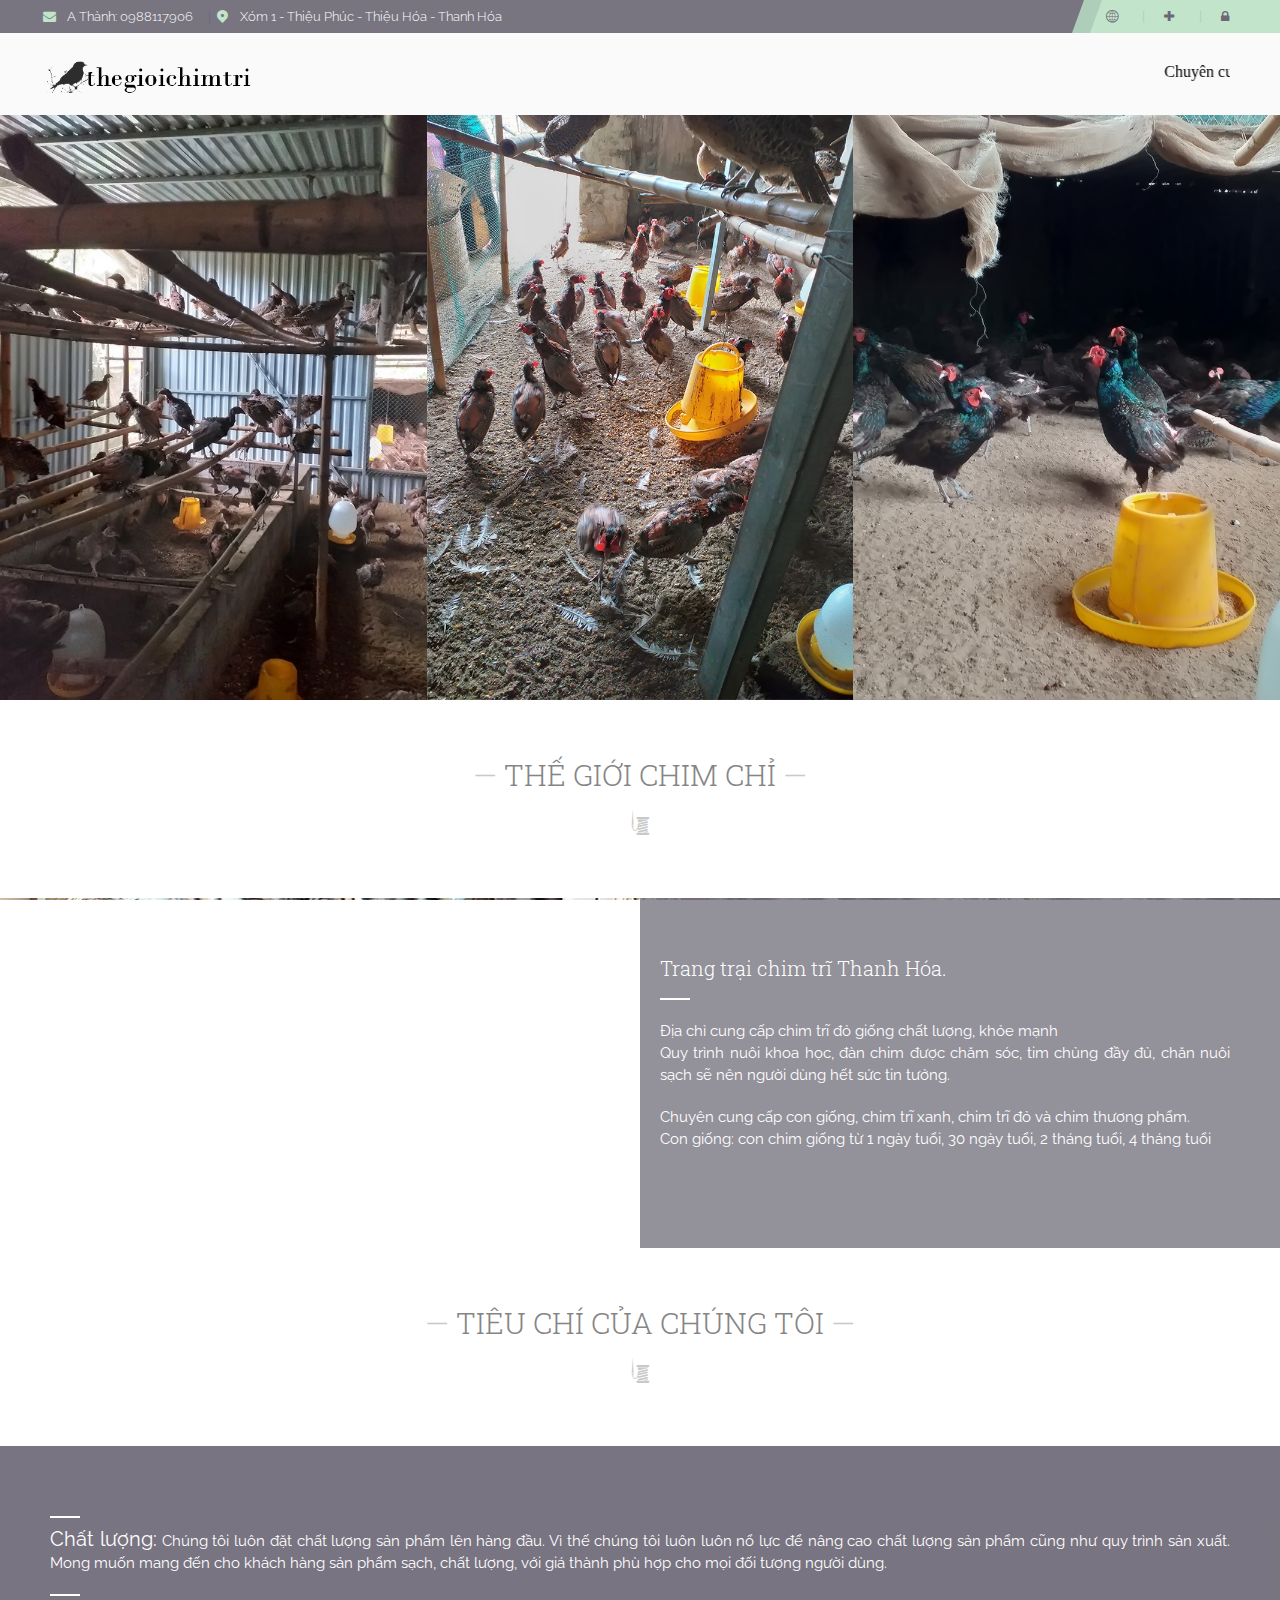
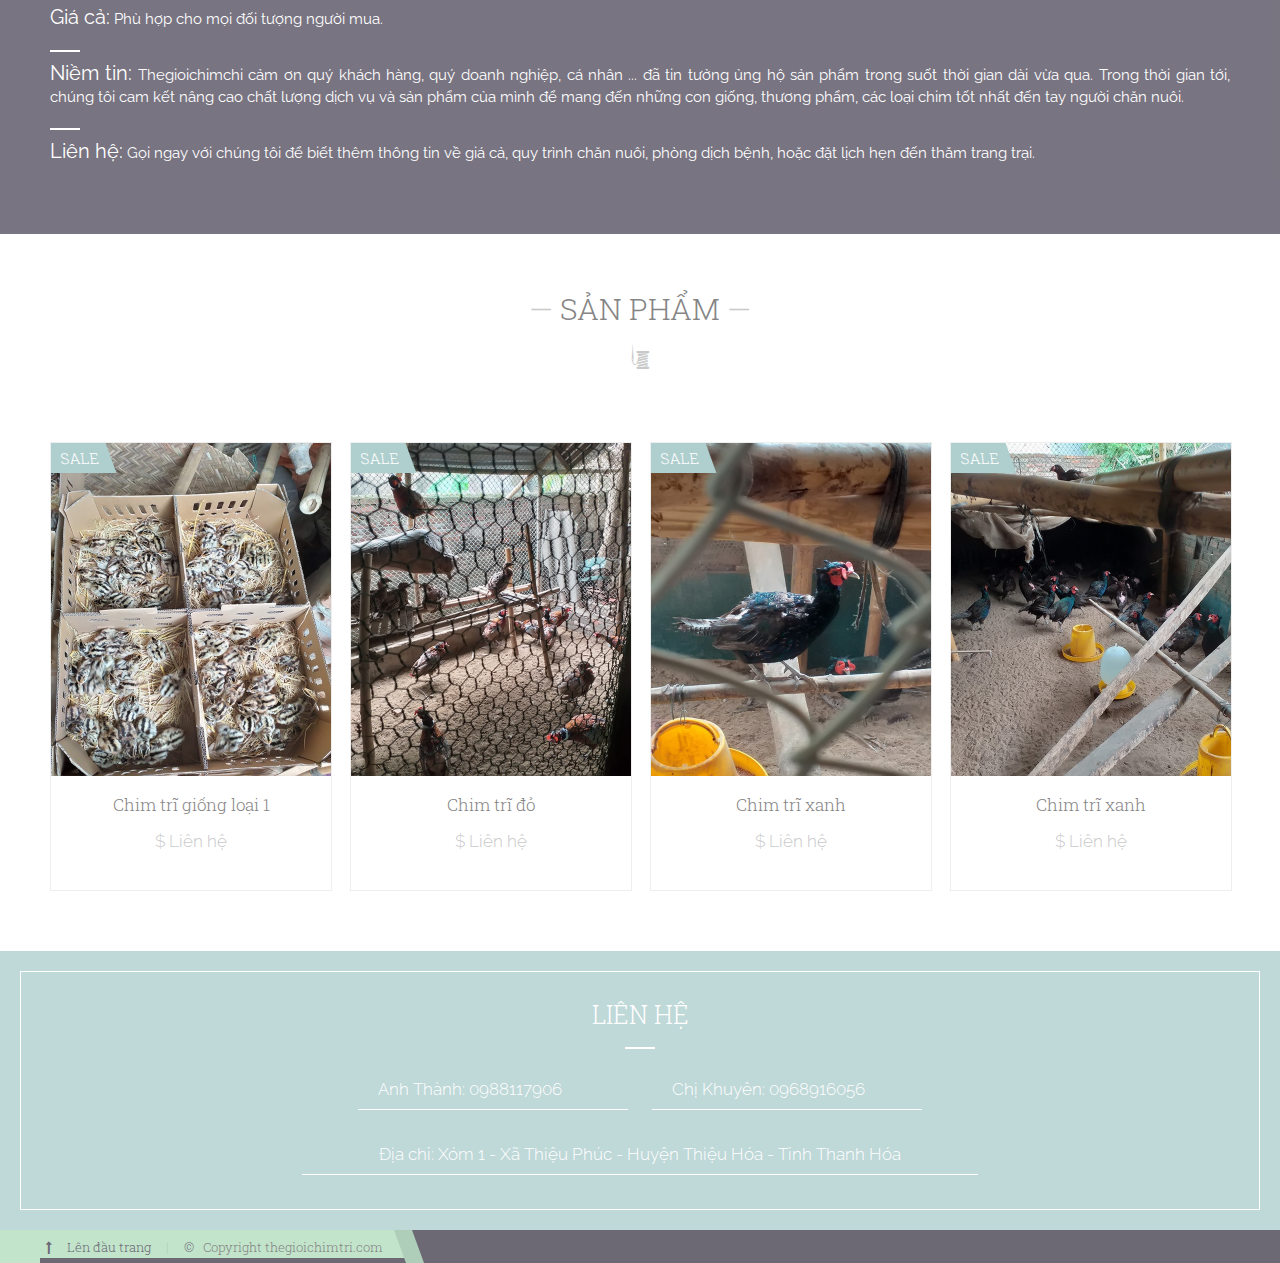
==== commit a030b0fa: "update title, description" ====
--- a/index.html
+++ b/index.html
@@ -12,8 +12,8 @@
 
     <meta charset="utf-8">
 
-    <title>Thegioichimchi.com</title> <!--insert your title here-->
-    <meta name="description" content="nicdark Framework"> <!--insert your description here-->
+    <title>Thế giới chim trĩ - Website tổng hợp sản phẩm chim trĩ tốt nhất</title>
+    <meta name="description" content="Website giới thiệu, chia sẻ kinh nghiệm nuôi chim trĩ đạt hiệu quả kinh tế, và bán sản phẩm về chim trĩ như chim chỉ xanh, chim trĩ đỏ, con giống, thịt thương phẩm.">
     <meta name="author" content="nicdark"> <!--insert your name here-->
     <meta name="viewport" content="width=device-width, initial-scale=1.0"> <!--meta responsive-->
 
@@ -24,7 +24,6 @@
     <!--revslider-->
     <link rel="stylesheet" href="css/revslider/settings.css"> <!--revslider-->
     <link rel="stylesheet" href="css/style.css"> <!--revslider-->
-
     <!--END CSS-->
 
     <!--google fonts-->
@@ -804,7 +803,7 @@
                                     <i class="icon-up"></i>&nbsp;&nbsp;
                                     <a class="greydark nicdark_internal_link" href="#start_nicdark_framework">Lên đầu trang</a>&nbsp;&nbsp;&nbsp;&nbsp;
                                     <span
-                                        class="greendark nicdark_displaynone_ipadpotr nicdark_displaynone_iphoneland nicdark_displaynone_iphonepotr">|</span>&nbsp;&nbsp;&nbsp;&nbsp;
+                                            class="greendark nicdark_displaynone_ipadpotr nicdark_displaynone_iphoneland nicdark_displaynone_iphonepotr">|</span>&nbsp;&nbsp;&nbsp;&nbsp;
                                     <span class="nicdark_displaynone_ipadpotr nicdark_displaynone_iphoneland nicdark_displaynone_iphonepotr">©</span>&nbsp;&nbsp;
                                     <a class="" href="javascript:void(0)">Copyright thegioichimtri.com</a>
                                 </small>&nbsp;&nbsp;&nbsp;&nbsp;&nbsp;&nbsp;
